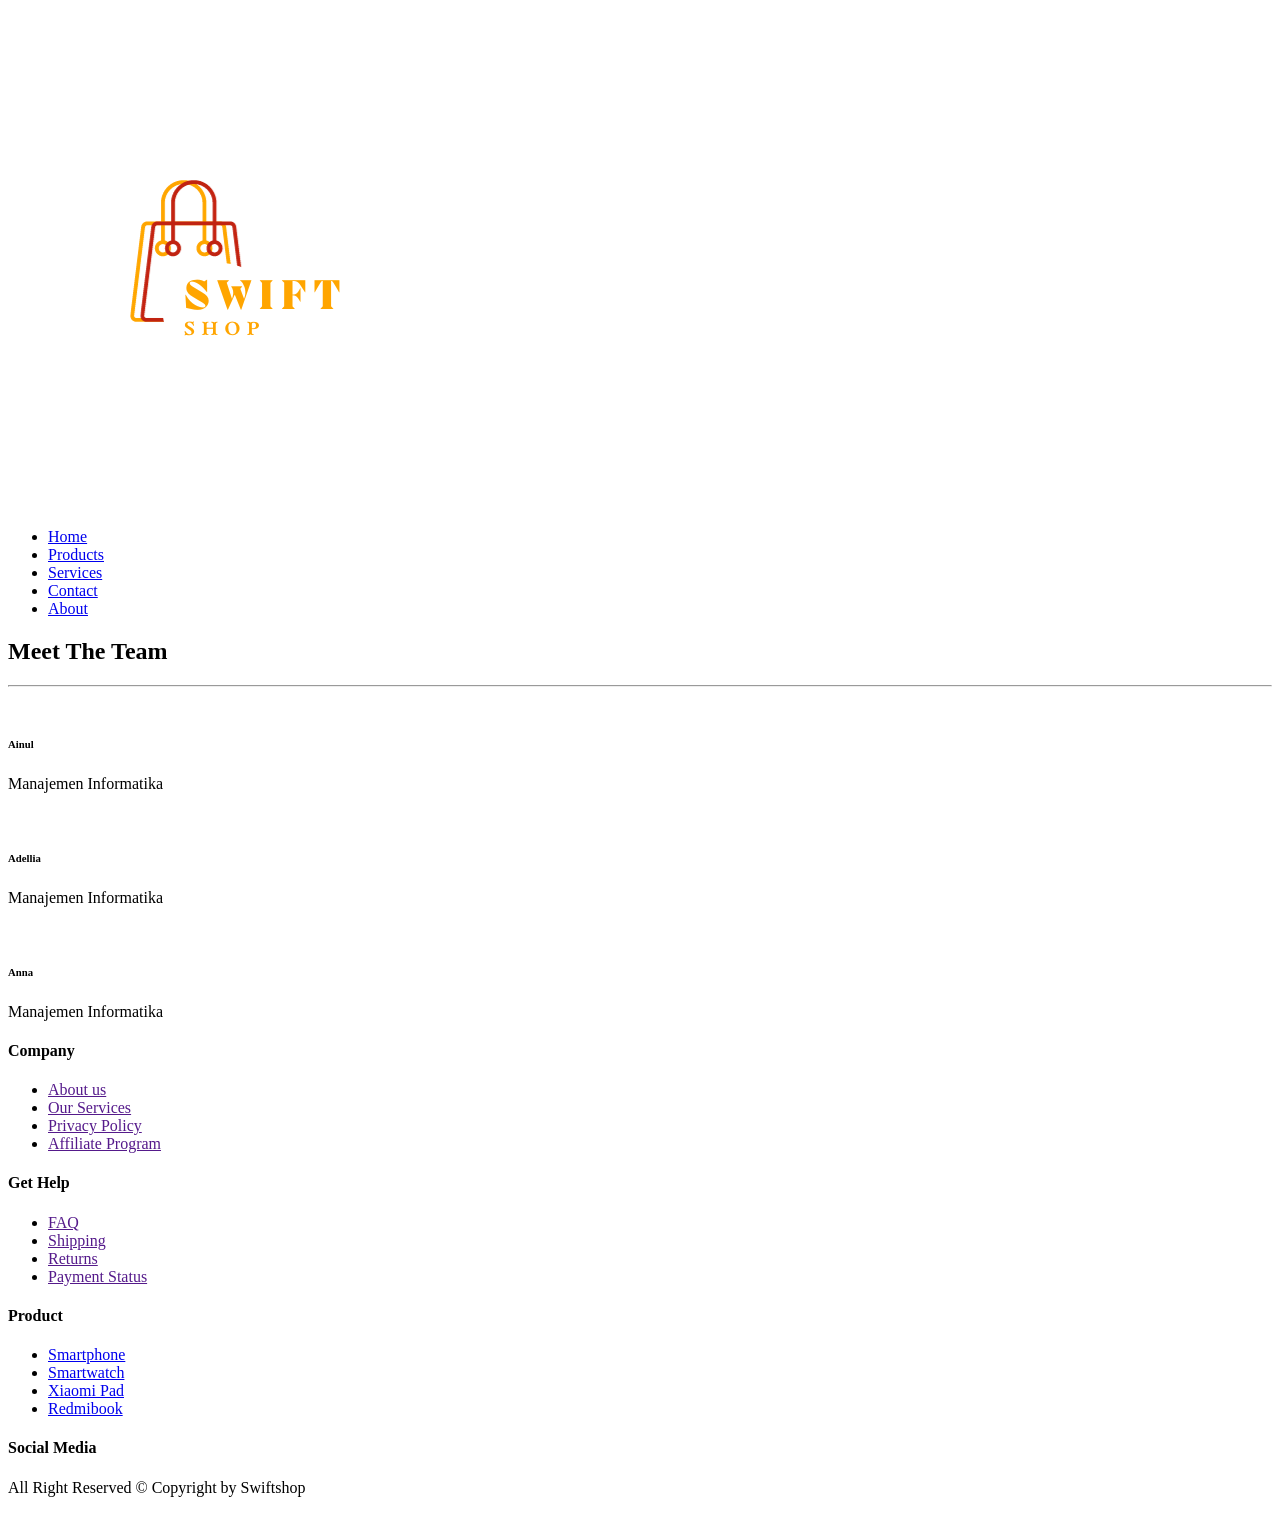
==== about.html @ 86b74527 "Add files via upload" ====
<!DOCTYPE html>
<html lang="en">

<head>
    <meta charset="UTF-8">
    <meta http-equiv="X-UA-Compatible" content="IE=edge">
    <meta name="viewport" content="width=device-width, initial-scale=1.0">
    <link rel="stylesheet" href="../proyek/style.css">
    <link rel="stylesheet" href="../proyek/cards.css">
    <link rel="stylesheet" href="../fontawesome-free-6.2.1-web/css/all.css">
    <link rel="stylesheet" href="../fontawesome-free-6.2.1-web/css/brands.css">
    <link rel="stylesheet" href="../SASS/main.scss">
    <link rel="stylesheet" href="../bootstrap-5.3.0-alpha1-dist/css/bootstrap.css">
    <link rel="stylesheet" href="../bootstrap-5.3.0-alpha1-dist/js/bootstrap.js">
    <link rel="stylesheet" href="../bootstrap-5.3.0-alpha1-dist/js/bootstrap.min.js">
    <link rel="stylesheet" href="../bootstrap-5.3.0-alpha1-dist/js/bootstrap.js.map">
    <link rel="preconnect" href="https://fonts.googleapis.com">
    <link rel="preconnect" href="https://fonts.gstatic.com" crossorigin>
    <link href="https://fonts.googleapis.com/css2?family=Montserrat&family=Poppins&display=swap" rel="stylesheet">
    <title>About us</title>
</head>
<!-- CTRL+SHIFT+L = GANTI ALL VARIABEL -->
<!-- Halaman Nama Kelompok -->

<body>
    <!-- header -->
    <div class="header spacesection">
        <div class="container">
            <div class="nav d-flex ai-center jc-spacebetween">
                <div class="nav-brand">
                    <img src="../assets/logo shop.png" alt="logo-brand" id="logo-brand">
                </div>
                <div class="nav-menu">
                    <ul class="list-menu">
                        <li><a href="../proyek/index.html">Home</a></li>
                        <li><a href="../proyek/index.html">Products</a></li>
                        <li><a href="../proyek/services.html">Services</a></li>
                        <li><a href="../proyek/contact.html">Contact</a></li>
                        <li><a href="../proyek/about.html">About</a></li>
                    </ul>
                </div>
            </div>
        </div>
    </div>
    <!-- end header -->
    <main>

        <div class="about-page">
            <h2>Meet The Team</h2>
            <hr>
        </div>
        <div class="card-row spacercontent">
            <div class="card-column">
                <div class="card">
                    <img src="../assets/Foto team/ainul.png" alt="" class="img-responsive">
                    <h6>Ainul</h6>
                    <p>Manajemen Informatika</p>
                </div>
            </div>
            <div class="card-column">
                <div class="card">
                    <img src="../assets/Foto team/adel.png" alt="" class="img-responsive">
                    <h6>Adellia</h6>
                    <p>Manajemen Informatika</p>
                </div>
            </div>
            <div class="card-column">
                <div class="card">
                    <img src="../assets/Foto team/anna.png" alt="" class="img-responsive">
                    <h6>Anna</h6>
                    <p>Manajemen Informatika</p>
                </div>
            </div>
        </div>
        </div>
    </main>
    <!-- end shopping -->
    <!-- Footer -->
    <div class="footer">
        <div class="container">
            <div class="row">
                <div class="footer-col company">
                    <h4>Company</h4>
                    <ul class="footer-ul">
                        <li><a href="">About us</a></li>
                        <li><a href="">Our Services</a></li>
                        <li><a href="">Privacy Policy</a></li>
                        <li><a href="">Affiliate Program</a></li>
                    </ul>
                </div>
                <div class="footer-col help">
                    <h4>Get Help</h4>
                    <ul class="footer-ul">
                        <li><a href="">FAQ</a></li>
                        <li><a href="">Shipping</a></li>
                        <li><a href="">Returns</a></li>
                        <li><a href="">Payment Status</a></li>
                    </ul>
                </div>
                <div class="footer-col">
                    <h4>Product</h4>
                    <ul class="footer-ul">
                        <li><a href="../proyek/index.html">Smartphone</a></li>
                        <li><a href="../proyek/smartwatch.html">Smartwatch</a></li>
                        <li><a href="../proyek/ipad.html">Xiaomi Pad</a></li>
                        <li><a href="../proyek/Redmibook.html">Redmibook</a></li>
                    </ul>
                </div>
                <div class="footer-col">
                    <h4>Social Media</h4>
                    <div class="social-links">
                        <ul>
                            <a href="https://www.instagram.com/" target="_blank"><i class="fa-brands fa-instagram fa-2x"></i></a>
                            <a href="https://web.facebook.com/" target="_blank"><i class="fa-brands fa-facebook fa-2x"></i></a>
                            <a href="https://web.whatsapp.com/" target="_blank"><i class="fa-brands fa-whatsapp fa-2x"></i></a>
                            <a href="https://twitter.com/" target="_blank"><i class="fa-brands fa-twitter fa-2x"></i></a>
                        </ul>
                    </div>
                </div>
            </div>
        </div>
        <div id="lisensi">
            <p>All Right Reserved &copy; Copyright by Swiftshop</p>
        </div>
    </div>
    <!-- end footer -->
</body>

</html>
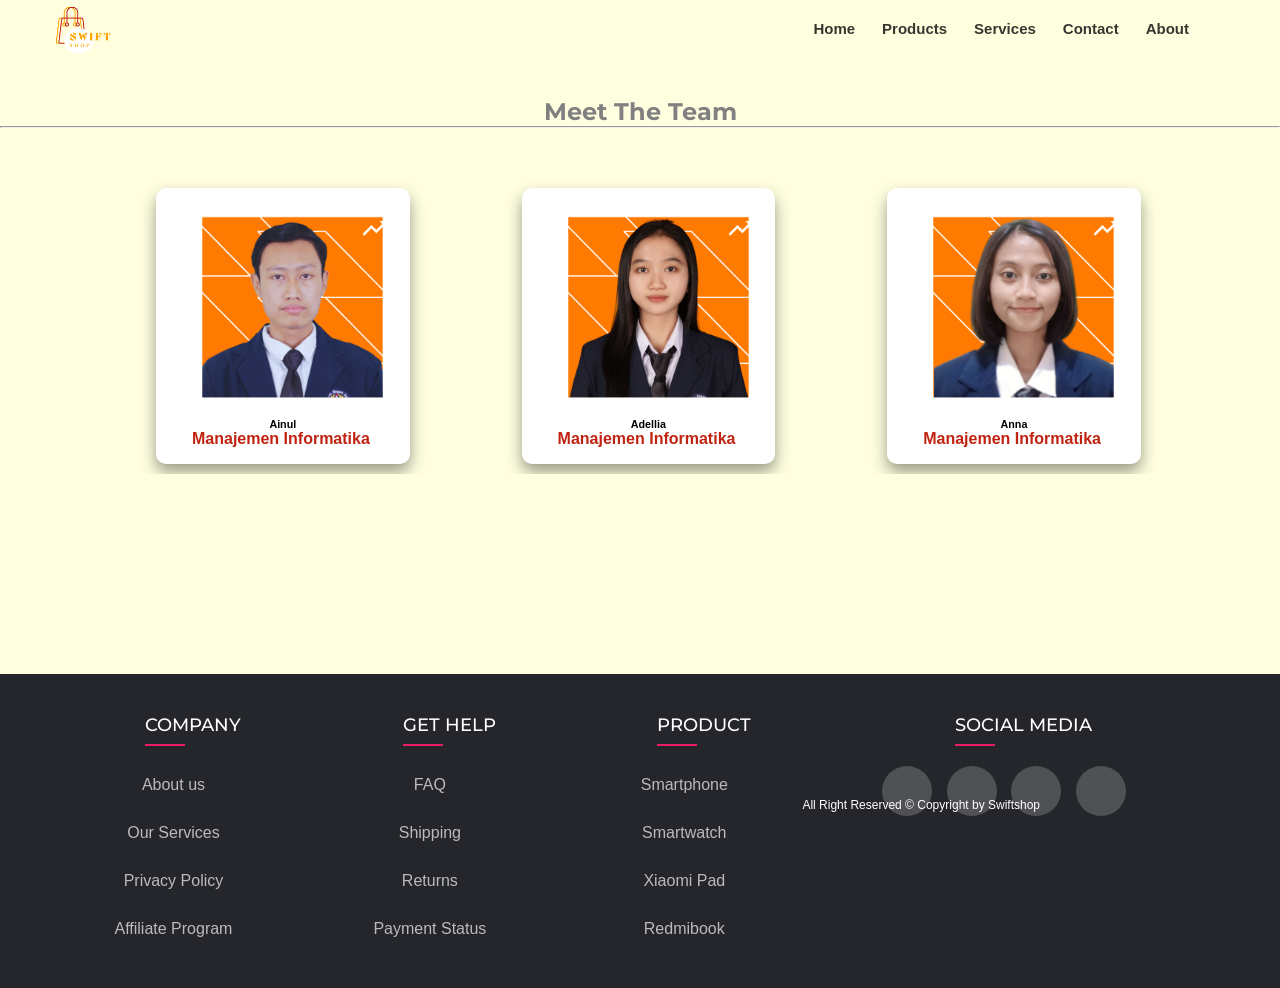
==== commit eb611109: "Add files via upload" ====
--- a/about.html
+++ b/about.html
@@ -5,15 +5,11 @@
     <meta charset="UTF-8">
     <meta http-equiv="X-UA-Compatible" content="IE=edge">
     <meta name="viewport" content="width=device-width, initial-scale=1.0">
-    <link rel="stylesheet" href="../proyek/style.css">
-    <link rel="stylesheet" href="../proyek/cards.css">
-    <link rel="stylesheet" href="../fontawesome-free-6.2.1-web/css/all.css">
-    <link rel="stylesheet" href="../fontawesome-free-6.2.1-web/css/brands.css">
-    <link rel="stylesheet" href="../SASS/main.scss">
-    <link rel="stylesheet" href="../bootstrap-5.3.0-alpha1-dist/css/bootstrap.css">
-    <link rel="stylesheet" href="../bootstrap-5.3.0-alpha1-dist/js/bootstrap.js">
-    <link rel="stylesheet" href="../bootstrap-5.3.0-alpha1-dist/js/bootstrap.min.js">
-    <link rel="stylesheet" href="../bootstrap-5.3.0-alpha1-dist/js/bootstrap.js.map">
+    <link rel="stylesheet" href="style.css">
+    <link rel="stylesheet" href="cards.css">
+    <link rel="stylesheet" href="all.css">
+    <link rel="stylesheet" href="./css/brands.css">
+    <link rel="stylesheet" href="bootstrap.css">
     <link rel="preconnect" href="https://fonts.googleapis.com">
     <link rel="preconnect" href="https://fonts.gstatic.com" crossorigin>
     <link href="https://fonts.googleapis.com/css2?family=Montserrat&family=Poppins&display=swap" rel="stylesheet">
@@ -28,15 +24,15 @@
         <div class="container">
             <div class="nav d-flex ai-center jc-spacebetween">
                 <div class="nav-brand">
-                    <img src="../assets/logo shop.png" alt="logo-brand" id="logo-brand">
+                    <img src="./assets/logo shop.png" alt="logo-brand" id="logo-brand">
                 </div>
                 <div class="nav-menu">
                     <ul class="list-menu">
-                        <li><a href="../proyek/index.html">Home</a></li>
-                        <li><a href="../proyek/index.html">Products</a></li>
-                        <li><a href="../proyek/services.html">Services</a></li>
-                        <li><a href="../proyek/contact.html">Contact</a></li>
-                        <li><a href="../proyek/about.html">About</a></li>
+                        <li><a href="index.html">Home</a></li>
+                        <li><a href="index.html">Products</a></li>
+                        <li><a href="services.html">Services</a></li>
+                        <li><a href="contact.html">Contact</a></li>
+                        <li><a href="about.html">About</a></li>
                     </ul>
                 </div>
             </div>
@@ -52,21 +48,21 @@
         <div class="card-row spacercontent">
             <div class="card-column">
                 <div class="card">
-                    <img src="../assets/Foto team/ainul.png" alt="" class="img-responsive">
+                    <img src="./assets/ainul.png" alt="" class="img-responsive">
                     <h6>Ainul</h6>
                     <p>Manajemen Informatika</p>
                 </div>
             </div>
             <div class="card-column">
                 <div class="card">
-                    <img src="../assets/Foto team/adel.png" alt="" class="img-responsive">
+                    <img src="./assets/adel.png" alt="" class="img-responsive">
                     <h6>Adellia</h6>
                     <p>Manajemen Informatika</p>
                 </div>
             </div>
             <div class="card-column">
                 <div class="card">
-                    <img src="../assets/Foto team/anna.png" alt="" class="img-responsive">
+                    <img src="./assets/anna.png" alt="" class="img-responsive">
                     <h6>Anna</h6>
                     <p>Manajemen Informatika</p>
                 </div>
@@ -100,10 +96,10 @@
                 <div class="footer-col">
                     <h4>Product</h4>
                     <ul class="footer-ul">
-                        <li><a href="../proyek/index.html">Smartphone</a></li>
-                        <li><a href="../proyek/smartwatch.html">Smartwatch</a></li>
-                        <li><a href="../proyek/ipad.html">Xiaomi Pad</a></li>
-                        <li><a href="../proyek/Redmibook.html">Redmibook</a></li>
+                        <li><a href="index.html">Smartphone</a></li>
+                        <li><a href="smartwatch.html">Smartwatch</a></li>
+                        <li><a href="ipad.html">Xiaomi Pad</a></li>
+                        <li><a href="Redmibook.html">Redmibook</a></li>
                     </ul>
                 </div>
                 <div class="footer-col">
--- a/style.css
+++ b/style.css
@@ -0,0 +1,756 @@
+body {
+    margin: 0;
+    padding: 0;
+    font-family: 'Poppins', sans-serif;
+}
+
+h1,
+h2,
+h3,
+h4,
+h5 {
+    margin: 0;
+    padding: 0;
+    font-family: 'Montserrat', sans-serif;
+}
+
+p {
+    margin: 0;
+    padding: 0;
+}
+
+.container {
+    max-width: 1000px;
+    width: 90%;
+    margin: 0 auto;
+}
+
+.d-flex {
+    display: flex;
+}
+
+.jc-spacebetween {
+    justify-content: space-between;
+}
+
+.ai-center {
+    align-items: center;
+}
+
+
+/* navbar menu */
+
+.list-menu {
+    list-style: none;
+    margin: 0;
+    margin-top: 10px;
+    padding: 0;
+    display: flex;
+    margin-bottom: 50px;
+    color: black;
+}
+
+list-menu li {
+    font-size: 15px;
+    margin-right: 19px;
+}
+
+.list-menu li a {
+    color: rgba(0, 0, 0, 0.788);
+    text-decoration: none;
+    font-weight: 600;
+    transition: color .1s;
+}
+
+.nav-menu a:hover {
+    font-weight: bold;
+    color: #ffa500;
+}
+
+
+/* end navbar menu  */
+
+.card {
+    justify-content: center;
+}
+
+/* Logo brand */
+.nav-brand {
+    margin-top: -40px;
+    margin-left: -40px;
+}
+.nav-brand img {
+    width: 130px;
+    height: 130px;
+}
+
+/* end brand */
+
+.big-title {
+    font-size: 2em;
+}
+
+.f-warp {
+    flex: wrap;
+}
+
+.img-responsive {
+    width: 100%;
+}
+
+a {
+    display: block;
+    padding: 10px;
+    text-decoration: none;
+    color: black;
+}
+
+.spacersection {
+    padding: 2% 0;
+}
+
+.spacercontent {
+    margin-bottom: 20px;
+    color: #c02311;
+    font-weight: bolder;
+}
+
+.hero-desc {
+    width: 40%;
+}
+
+.hero-image {
+    width: 55%;
+}
+
+.hero-desc>p {
+    font-size: 12px;
+    line-height: 180%;
+}
+
+
+/* card about page*/
+
+.card img {
+    width: 200px;
+    height: 200px;
+    justify-content: center;
+    margin-left: 17px;
+}
+
+.card-row {
+    width: 100%;
+    margin: 10px;
+    padding-left: 50px;
+    padding-right: 40px;
+    overflow: auto;
+}
+
+.card-column {
+    width: 24%;
+    float: left;
+    padding: 0 16px;
+}
+
+.card {
+    background-color: white;
+    padding: 16px;
+    box-shadow: 0 8px 16px 0 rgba(0, 0, 0, 0.4);
+    justify-content: center;
+    border-radius: 10px;
+    margin-top: 50px;
+    margin-bottom: 10px;
+    text-align: center;
+}
+
+.card:hover {
+    border: 4px solid #ffa200;
+    box-shadow: 0 8px 16px 0 rgba(189, 2, 2, 0.4);
+    animation: infinite;
+    transition: all 0.2s step-start;
+}
+
+.card h6 {
+    color: black;
+    margin-top: 10px;
+}
+
+.card p {
+    text-align: left;
+    margin-left: 20px;
+}
+
+.about-page h2 {
+    font-weight: bold;
+    color: grey;
+}
+
+.about {
+    margin-top: 100px;
+    justify-content: center;
+    text-align: justify;
+    align-content: flex-start;
+}
+
+li {
+    font-size: 12px;
+}
+
+/* end cards about page */
+
+/* button */
+
+.btn-light:hover {
+    font-weight: 600;
+    background: none !important;
+}
+
+.btn-dark:hover {
+    font-weight: 600;
+}
+
+.btn-dark {
+    padding: 7px 23px !important;
+    background: #ffa500 !important;
+    border: none !important;
+    margin-top: 30px !important;
+    letter-spacing: 1px !important;
+    margin-right: 15px !important;
+}
+
+.btn-light {
+    color: #ffa500 !important;
+    border: 2px solid #ffa500 !important;
+    border-color: #ffa500 !important;
+    margin-top: 30px !important;
+    letter-spacing: 1px !important;
+}
+
+.btn-outline {
+    padding: 5px;
+    background: none;
+    color: white;
+    display: inline-block;
+    border: 2px solid #fff;
+    text-decoration: none;
+}
+
+.btn-outline:hover {
+    color: #ffa600fa;
+}
+
+.hero {
+    margin-bottom: 60px;
+}
+
+/* end button Login */
+
+.img-product {
+    margin-top: 50px;
+    width: 80%;
+}
+
+.img-product>.hp {
+    margin-top: 70px;
+}
+
+
+/* category */
+
+.category-items {
+    height: 300px;
+    overflow: hidden;
+    position: relative;
+}
+
+.category-items>.overlay {
+    position: absolute;
+    height: 100%;
+    padding: 20px;
+    width: 95%;
+    /* background: #da3f945e; */
+    background: rgba(0, 0, 0, 0.377);
+    font-size: 12px;
+    color: white;
+    opacity: 0;
+    transition: cubic-bezier(0.075, 0.82, 0.165, 1) 2s;
+}
+
+.overlay:hover {
+    opacity: 1;
+}
+
+.overlay p {
+    text-align: justify;
+}
+
+
+/* product */
+
+.product {
+    margin-top: 40px;
+    width: 80%;
+}
+
+h6 {
+    color: rgb(228, 20, 20);
+}
+
+.btn-primary {
+    width: 70%;
+    border: none !important;
+    background: #ec3e2bfd !important;
+    margin-left: 40px !important;
+}
+
+.btn-primary:hover {
+    background: #faa200 !important;
+}
+
+.spacercart {
+    margin-top: 10px;
+    margin-bottom: 10px;
+}
+
+.cart {
+    width: 24px;
+    font-size: 15px;
+    margin-left: -25px;
+    margin-right: 10px;
+    position: relative;
+}
+/* end product */
+
+/* main content */
+body {
+    margin: 0;
+    padding: 0;
+    font-family: 'Poppins', sans-serif;
+}
+
+h1,
+h2,
+h3,
+h4,
+h5 {
+    margin: 0;
+    padding: 0;
+    font-family: 'Montserrat', sans-serif;
+}
+
+p {
+    margin: 0;
+    padding: 0;
+}
+
+.container {
+    max-width: 1000px;
+    width: 90%;
+    margin: 0 auto;
+}
+
+.d-flex {
+    display: flex;
+}
+
+.jc-spacebetween {
+    justify-content: space-between;
+}
+
+.ai-center {
+    align-items: center;
+}
+
+.list-menu {
+    list-style: none;
+    margin: 0;
+    margin-top: 10px;
+    padding: 0;
+    display: flex;
+    margin-bottom: 50px;
+    color: black;
+}
+
+.list-menu li {
+    font-size: 15px;
+    margin-right: 17px;
+}
+
+
+/* brand */
+
+#brand {
+    font-size: 30px;
+    margin: 0;
+    margin-top: -30px;
+    padding: 0;
+    color: #ffa500;
+    text-decoration: none;
+    font-weight: bold;
+    font-family: 'Montserrat', sans-serif;
+}
+
+#brand:hover {
+    font-weight: 400;
+}
+
+
+/* end brand */
+
+.big-title {
+    font-size: 2em;
+}
+
+.f-warp {
+    flex: wrap;
+}
+
+.img-responsive {
+    width: 100%;
+}
+
+a {
+    display: block;
+    padding: 10px;
+    text-decoration: none;
+    color: black;
+}
+
+.nav-menu {
+    color: black;
+}
+
+.nav-menu a:hover {
+    font-weight: bold;
+    color: #ffa500;
+}
+
+.spacersection {
+    padding: 2% 0;
+}
+
+.spacercontent {
+    margin-bottom: 20px;
+    color: #c02311;
+    /* color: #b22222; */
+    font-weight: bolder;
+}
+
+.hero-desc {
+    width: 40%;
+}
+
+.hero-image {
+    width: 55%;
+}
+
+.hero-desc>p {
+    font-size: 12px;
+    line-height: 180%;
+}
+
+
+/* button */
+
+.btn-light:hover {
+    font-weight: 600;
+    background: none !important;
+}
+
+.btn-dark:hover {
+    font-weight: 600;
+}
+
+.btn-dark {
+    padding: 7px 23px !important;
+    background: #ffa500 !important;
+    border: none !important;
+    margin-top: 30px !important;
+    letter-spacing: 1px !important;
+    margin-right: 15px !important;
+}
+
+.btn-light {
+    color: #ffa500 !important;
+    border: 2px solid #ffa500 !important;
+    border-color: #ffa500 !important;
+    margin-top: 30px !important;
+    letter-spacing: 1px !important;
+}
+
+.btn-outline {
+    padding: 5px;
+    background: none;
+    color: white;
+    display: inline-block;
+    border: 2px solid #fff;
+}
+
+.btn-outline:hover {
+    font-weight: bold;
+    color: #ffa600fa;
+}
+
+.hero {
+    margin-bottom: 60px;
+}
+
+
+/* end button Login */
+
+.img-product {
+    margin-top: 50px;
+    width: 80%;
+}
+
+.img-product>.hp {
+    margin-top: 70px;
+}
+
+
+/* category */
+
+.category-items {
+    height: 300px;
+    overflow: hidden;
+    position: relative;
+}
+
+.category-items>.overlay {
+    position: absolute;
+    height: 100%;
+    padding: 20px;
+    width: 95%;
+    /* background: #da3f945e; */
+    background: rgba(0, 0, 0, 0.377);
+    font-size: 12px;
+    color: white;
+    opacity: 0;
+    transition: cubic-bezier(0.075, 0.82, 0.165, 1) 2s;
+}
+
+.overlay:hover {
+    opacity: 1;
+}
+
+.overlay p {
+    text-align: justify;
+}
+
+
+/* product */
+
+.product {
+    margin-top: 40px;
+    width: 80%;
+}
+
+h6 {
+    color: rgb(228, 20, 20);
+}
+
+.shopping-items .h6 {
+    color: #c02311;
+    justify-content: center;
+    margin-top: -100px;
+}
+
+.btn-primary {
+    width: 70%;
+    border: none !important;
+    background: #ec3e2bfd !important;
+}
+
+.btn-primary:hover {
+    background: #faa200 !important;
+}
+
+.spacercart {
+    margin-top: 10px;
+    margin-bottom: 10px;
+}
+
+.cart {
+    width: 24px;
+    font-size: 15px;
+    margin-left: -25px;
+    margin-right: 10px;
+    position: relative;
+}
+
+
+/* end product */
+
+
+/* footer */
+
+* {
+    margin: 0;
+    padding: 0;
+    box-sizing: border-box;
+    font-family: sans-serif;
+}
+
+body {
+    height: 100vh;
+    background: #000;
+}
+
+.container {
+    max-width: 1170px;
+    margin: auto;
+}
+
+.row {
+    display: flex;
+    flex-wrap: wrap;
+}
+
+
+ul {
+    list-style: none;
+}
+
+.footer-ul {
+    list-style: none;
+    list-style-type: none;
+}
+
+.footer-product {
+    display: inline-block;
+    font-size: 12px;
+}
+
+.footer {
+    margin-top: 200px;
+    background: #24262b;
+    padding: 40px 0;
+}
+
+.footer-col {
+    width: 30%;
+    padding: 0 20px;
+    flex: content;
+}
+
+.footer-col h4 {
+    font-size: 18px;
+    color: #fff;
+    text-transform: uppercase;
+    margin-bottom: 30px;
+    font-weight: 500;
+    position: relative;
+    text-decoration: none;
+    text-align: justify;
+    display: inline-block;
+}
+
+.footer-col .ul {
+    list-style: none;
+    margin-left: -40px;
+}
+
+.footer-col h4::before {
+    content: '';
+    position: absolute;
+    left: 0;
+    bottom: -10px;
+    background: #e91e63;
+    height: 2px;
+    box-sizing: border-box;
+    width: 40px;
+}
+
+.footer-col ul li:not(:last-child) {
+    margin-bottom: 10px;
+}
+
+.footer-col ul li a {
+    font-size: 16px;
+    color: #bbb;
+    text-decoration: none;
+    font-weight: 300;
+    display: block;
+    transition: all 0.3s ease;
+    margin-left: -30px;
+}
+
+.footer ul li a:hover {
+    color: #fff;
+    padding-left: 8px;
+}
+
+.footer .social-links a {
+    display: inline-block;
+    height: 50px;
+    width: 50px;
+    background: rgba(255, 255, 255, 0.2);
+    margin: 0 10px 10px 0;
+    text-align: center;
+    line-height: 40px;
+    border-radius: 50px;
+    color: #fff;
+    transition: all 0.3s ease;
+    flex: content;
+}
+
+/* end content footer */
+
+/* Social media */
+.social-links ul a {
+    width: 15px;
+    justify-content: center;
+    margin-top: -20px;
+}
+
+.social-links {
+    margin-left: -30px;
+}
+
+.footer-col .social-links a:hover {
+    color: #24262b;
+    background: #fff;
+}
+/* end social media */
+
+@media(max-width: 767px) {
+    .footer-col {
+        width: 50%;
+        margin-bottom: 30px;
+    }
+}
+
+@media(max-width: 564px) {
+    .footer-col {
+        width: 100%;
+        margin-bottom: 30px;
+    }
+}
+
+/* lisensi website */
+#lisensi {
+    font-size: 12px;
+    margin-top: -150px;
+    margin-right: 240px;
+    text-decoration: none;
+    float: right;
+    color: white;
+}
+
+/* the team */
+.team p {
+    font-size: 12px;
+}
+
+li {
+    font-size: 10px;
+    justify-content: flex-start;
+    margin-left: -10px;
+}
+
+/* about page */
+.about-page {
+    text-align: center;
+    font-family: poppins;
+    font-weight: 500;
+}
--- a/cards.css
+++ b/cards.css
@@ -0,0 +1,70 @@
+* {
+    box-sizing: border-box;
+}
+
+body {
+    background-color: lightyellow;
+    text-align: center;
+}
+
+
+/* card about page*/
+/* ukuran gambar */
+.card img {
+    width: 200px;
+    height: 200px;
+    justify-content: center;
+    margin-left: 17px;
+}
+
+.card-row {
+    width: 100%;
+    margin: 10px;
+    padding-left: 50px;
+    padding-right: 40px;
+    overflow: auto;
+}
+
+.card-column {
+    width: 24%;
+    float: left;
+    padding: 0 16px;
+    margin-left: 80px;
+}
+
+/* cards layout */
+.card {
+    background-color: white;
+    padding: 16px;
+    box-shadow: 0 8px 16px 0 rgba(0, 0, 0, 0.4);
+    justify-content: center;
+    border-radius: 10px;
+    margin-top: 50px;
+    margin-bottom: 10px;
+    text-align: center;
+}
+
+.card:hover {
+    border: 4px solid #ffa200;
+    box-shadow: 0 8px 16px 0 rgba(189, 2, 2, 0.4);
+    animation: infinite;
+    transition: all 0.2s step-start;
+}
+
+.card h6 {
+    color: black;
+    margin-top: 10px;
+}
+
+.card p {
+    /* text-align: left; */
+    margin-left: 20px;
+}
+
+
+/* end cards about page */
+
+.about-page h2 {
+    font-weight: bold;
+    color: grey;
+}
--- a/css/brands.css
+++ b/css/brands.css
@@ -0,0 +1,1516 @@
+/*!
+ * Font Awesome Free 6.2.1 by @fontawesome - https://fontawesome.com
+ * License - https://fontawesome.com/license/free (Icons: CC BY 4.0, Fonts: SIL OFL 1.1, Code: MIT License)
+ * Copyright 2022 Fonticons, Inc.
+ */
+:root, :host {
+  --fa-style-family-brands: 'Font Awesome 6 Brands';
+  --fa-font-brands: normal 400 1em/1 'Font Awesome 6 Brands'; }
+
+@font-face {
+  font-family: 'Font Awesome 6 Brands';
+  font-style: normal;
+  font-weight: 400;
+  font-display: block;
+  src: url("../webfonts/fa-brands-400.woff2") format("woff2"), url("../webfonts/fa-brands-400.ttf") format("truetype"); }
+
+.fab,
+.fa-brands {
+  font-weight: 400; }
+
+.fa-monero:before {
+  content: "\f3d0"; }
+
+.fa-hooli:before {
+  content: "\f427"; }
+
+.fa-yelp:before {
+  content: "\f1e9"; }
+
+.fa-cc-visa:before {
+  content: "\f1f0"; }
+
+.fa-lastfm:before {
+  content: "\f202"; }
+
+.fa-shopware:before {
+  content: "\f5b5"; }
+
+.fa-creative-commons-nc:before {
+  content: "\f4e8"; }
+
+.fa-aws:before {
+  content: "\f375"; }
+
+.fa-redhat:before {
+  content: "\f7bc"; }
+
+.fa-yoast:before {
+  content: "\f2b1"; }
+
+.fa-cloudflare:before {
+  content: "\e07d"; }
+
+.fa-ups:before {
+  content: "\f7e0"; }
+
+.fa-wpexplorer:before {
+  content: "\f2de"; }
+
+.fa-dyalog:before {
+  content: "\f399"; }
+
+.fa-bity:before {
+  content: "\f37a"; }
+
+.fa-stackpath:before {
+  content: "\f842"; }
+
+.fa-buysellads:before {
+  content: "\f20d"; }
+
+.fa-first-order:before {
+  content: "\f2b0"; }
+
+.fa-modx:before {
+  content: "\f285"; }
+
+.fa-guilded:before {
+  content: "\e07e"; }
+
+.fa-vnv:before {
+  content: "\f40b"; }
+
+.fa-square-js:before {
+  content: "\f3b9"; }
+
+.fa-js-square:before {
+  content: "\f3b9"; }
+
+.fa-microsoft:before {
+  content: "\f3ca"; }
+
+.fa-qq:before {
+  content: "\f1d6"; }
+
+.fa-orcid:before {
+  content: "\f8d2"; }
+
+.fa-java:before {
+  content: "\f4e4"; }
+
+.fa-invision:before {
+  content: "\f7b0"; }
+
+.fa-creative-commons-pd-alt:before {
+  content: "\f4ed"; }
+
+.fa-centercode:before {
+  content: "\f380"; }
+
+.fa-glide-g:before {
+  content: "\f2a6"; }
+
+.fa-drupal:before {
+  content: "\f1a9"; }
+
+.fa-hire-a-helper:before {
+  content: "\f3b0"; }
+
+.fa-creative-commons-by:before {
+  content: "\f4e7"; }
+
+.fa-unity:before {
+  content: "\e049"; }
+
+.fa-whmcs:before {
+  content: "\f40d"; }
+
+.fa-rocketchat:before {
+  content: "\f3e8"; }
+
+.fa-vk:before {
+  content: "\f189"; }
+
+.fa-untappd:before {
+  content: "\f405"; }
+
+.fa-mailchimp:before {
+  content: "\f59e"; }
+
+.fa-css3-alt:before {
+  content: "\f38b"; }
+
+.fa-square-reddit:before {
+  content: "\f1a2"; }
+
+.fa-reddit-square:before {
+  content: "\f1a2"; }
+
+.fa-vimeo-v:before {
+  content: "\f27d"; }
+
+.fa-contao:before {
+  content: "\f26d"; }
+
+.fa-square-font-awesome:before {
+  content: "\e5ad"; }
+
+.fa-deskpro:before {
+  content: "\f38f"; }
+
+.fa-sistrix:before {
+  content: "\f3ee"; }
+
+.fa-square-instagram:before {
+  content: "\e055"; }
+
+.fa-instagram-square:before {
+  content: "\e055"; }
+
+.fa-battle-net:before {
+  content: "\f835"; }
+
+.fa-the-red-yeti:before {
+  content: "\f69d"; }
+
+.fa-square-hacker-news:before {
+  content: "\f3af"; }
+
+.fa-hacker-news-square:before {
+  content: "\f3af"; }
+
+.fa-edge:before {
+  content: "\f282"; }
+
+.fa-napster:before {
+  content: "\f3d2"; }
+
+.fa-square-snapchat:before {
+  content: "\f2ad"; }
+
+.fa-snapchat-square:before {
+  content: "\f2ad"; }
+
+.fa-google-plus-g:before {
+  content: "\f0d5"; }
+
+.fa-artstation:before {
+  content: "\f77a"; }
+
+.fa-markdown:before {
+  content: "\f60f"; }
+
+.fa-sourcetree:before {
+  content: "\f7d3"; }
+
+.fa-google-plus:before {
+  content: "\f2b3"; }
+
+.fa-diaspora:before {
+  content: "\f791"; }
+
+.fa-foursquare:before {
+  content: "\f180"; }
+
+.fa-stack-overflow:before {
+  content: "\f16c"; }
+
+.fa-github-alt:before {
+  content: "\f113"; }
+
+.fa-phoenix-squadron:before {
+  content: "\f511"; }
+
+.fa-pagelines:before {
+  content: "\f18c"; }
+
+.fa-algolia:before {
+  content: "\f36c"; }
+
+.fa-red-river:before {
+  content: "\f3e3"; }
+
+.fa-creative-commons-sa:before {
+  content: "\f4ef"; }
+
+.fa-safari:before {
+  content: "\f267"; }
+
+.fa-google:before {
+  content: "\f1a0"; }
+
+.fa-square-font-awesome-stroke:before {
+  content: "\f35c"; }
+
+.fa-font-awesome-alt:before {
+  content: "\f35c"; }
+
+.fa-atlassian:before {
+  content: "\f77b"; }
+
+.fa-linkedin-in:before {
+  content: "\f0e1"; }
+
+.fa-digital-ocean:before {
+  content: "\f391"; }
+
+.fa-nimblr:before {
+  content: "\f5a8"; }
+
+.fa-chromecast:before {
+  content: "\f838"; }
+
+.fa-evernote:before {
+  content: "\f839"; }
+
+.fa-hacker-news:before {
+  content: "\f1d4"; }
+
+.fa-creative-commons-sampling:before {
+  content: "\f4f0"; }
+
+.fa-adversal:before {
+  content: "\f36a"; }
+
+.fa-creative-commons:before {
+  content: "\f25e"; }
+
+.fa-watchman-monitoring:before {
+  content: "\e087"; }
+
+.fa-fonticons:before {
+  content: "\f280"; }
+
+.fa-weixin:before {
+  content: "\f1d7"; }
+
+.fa-shirtsinbulk:before {
+  content: "\f214"; }
+
+.fa-codepen:before {
+  content: "\f1cb"; }
+
+.fa-git-alt:before {
+  content: "\f841"; }
+
+.fa-lyft:before {
+  content: "\f3c3"; }
+
+.fa-rev:before {
+  content: "\f5b2"; }
+
+.fa-windows:before {
+  content: "\f17a"; }
+
+.fa-wizards-of-the-coast:before {
+  content: "\f730"; }
+
+.fa-square-viadeo:before {
+  content: "\f2aa"; }
+
+.fa-viadeo-square:before {
+  content: "\f2aa"; }
+
+.fa-meetup:before {
+  content: "\f2e0"; }
+
+.fa-centos:before {
+  content: "\f789"; }
+
+.fa-adn:before {
+  content: "\f170"; }
+
+.fa-cloudsmith:before {
+  content: "\f384"; }
+
+.fa-pied-piper-alt:before {
+  content: "\f1a8"; }
+
+.fa-square-dribbble:before {
+  content: "\f397"; }
+
+.fa-dribbble-square:before {
+  content: "\f397"; }
+
+.fa-codiepie:before {
+  content: "\f284"; }
+
+.fa-node:before {
+  content: "\f419"; }
+
+.fa-mix:before {
+  content: "\f3cb"; }
+
+.fa-steam:before {
+  content: "\f1b6"; }
+
+.fa-cc-apple-pay:before {
+  content: "\f416"; }
+
+.fa-scribd:before {
+  content: "\f28a"; }
+
+.fa-openid:before {
+  content: "\f19b"; }
+
+.fa-instalod:before {
+  content: "\e081"; }
+
+.fa-expeditedssl:before {
+  content: "\f23e"; }
+
+.fa-sellcast:before {
+  content: "\f2da"; }
+
+.fa-square-twitter:before {
+  content: "\f081"; }
+
+.fa-twitter-square:before {
+  content: "\f081"; }
+
+.fa-r-project:before {
+  content: "\f4f7"; }
+
+.fa-delicious:before {
+  content: "\f1a5"; }
+
+.fa-freebsd:before {
+  content: "\f3a4"; }
+
+.fa-vuejs:before {
+  content: "\f41f"; }
+
+.fa-accusoft:before {
+  content: "\f369"; }
+
+.fa-ioxhost:before {
+  content: "\f208"; }
+
+.fa-fonticons-fi:before {
+  content: "\f3a2"; }
+
+.fa-app-store:before {
+  content: "\f36f"; }
+
+.fa-cc-mastercard:before {
+  content: "\f1f1"; }
+
+.fa-itunes-note:before {
+  content: "\f3b5"; }
+
+.fa-golang:before {
+  content: "\e40f"; }
+
+.fa-kickstarter:before {
+  content: "\f3bb"; }
+
+.fa-grav:before {
+  content: "\f2d6"; }
+
+.fa-weibo:before {
+  content: "\f18a"; }
+
+.fa-uncharted:before {
+  content: "\e084"; }
+
+.fa-firstdraft:before {
+  content: "\f3a1"; }
+
+.fa-square-youtube:before {
+  content: "\f431"; }
+
+.fa-youtube-square:before {
+  content: "\f431"; }
+
+.fa-wikipedia-w:before {
+  content: "\f266"; }
+
+.fa-wpressr:before {
+  content: "\f3e4"; }
+
+.fa-rendact:before {
+  content: "\f3e4"; }
+
+.fa-angellist:before {
+  content: "\f209"; }
+
+.fa-galactic-republic:before {
+  content: "\f50c"; }
+
+.fa-nfc-directional:before {
+  content: "\e530"; }
+
+.fa-skype:before {
+  content: "\f17e"; }
+
+.fa-joget:before {
+  content: "\f3b7"; }
+
+.fa-fedora:before {
+  content: "\f798"; }
+
+.fa-stripe-s:before {
+  content: "\f42a"; }
+
+.fa-meta:before {
+  content: "\e49b"; }
+
+.fa-laravel:before {
+  content: "\f3bd"; }
+
+.fa-hotjar:before {
+  content: "\f3b1"; }
+
+.fa-bluetooth-b:before {
+  content: "\f294"; }
+
+.fa-sticker-mule:before {
+  content: "\f3f7"; }
+
+.fa-creative-commons-zero:before {
+  content: "\f4f3"; }
+
+.fa-hips:before {
+  content: "\f452"; }
+
+.fa-behance:before {
+  content: "\f1b4"; }
+
+.fa-reddit:before {
+  content: "\f1a1"; }
+
+.fa-discord:before {
+  content: "\f392"; }
+
+.fa-chrome:before {
+  content: "\f268"; }
+
+.fa-app-store-ios:before {
+  content: "\f370"; }
+
+.fa-cc-discover:before {
+  content: "\f1f2"; }
+
+.fa-wpbeginner:before {
+  content: "\f297"; }
+
+.fa-confluence:before {
+  content: "\f78d"; }
+
+.fa-mdb:before {
+  content: "\f8ca"; }
+
+.fa-dochub:before {
+  content: "\f394"; }
+
+.fa-accessible-icon:before {
+  content: "\f368"; }
+
+.fa-ebay:before {
+  content: "\f4f4"; }
+
+.fa-amazon:before {
+  content: "\f270"; }
+
+.fa-unsplash:before {
+  content: "\e07c"; }
+
+.fa-yarn:before {
+  content: "\f7e3"; }
+
+.fa-square-steam:before {
+  content: "\f1b7"; }
+
+.fa-steam-square:before {
+  content: "\f1b7"; }
+
+.fa-500px:before {
+  content: "\f26e"; }
+
+.fa-square-vimeo:before {
+  content: "\f194"; }
+
+.fa-vimeo-square:before {
+  content: "\f194"; }
+
+.fa-asymmetrik:before {
+  content: "\f372"; }
+
+.fa-font-awesome:before {
+  content: "\f2b4"; }
+
+.fa-font-awesome-flag:before {
+  content: "\f2b4"; }
+
+.fa-font-awesome-logo-full:before {
+  content: "\f2b4"; }
+
+.fa-gratipay:before {
+  content: "\f184"; }
+
+.fa-apple:before {
+  content: "\f179"; }
+
+.fa-hive:before {
+  content: "\e07f"; }
+
+.fa-gitkraken:before {
+  content: "\f3a6"; }
+
+.fa-keybase:before {
+  content: "\f4f5"; }
+
+.fa-apple-pay:before {
+  content: "\f415"; }
+
+.fa-padlet:before {
+  content: "\e4a0"; }
+
+.fa-amazon-pay:before {
+  content: "\f42c"; }
+
+.fa-square-github:before {
+  content: "\f092"; }
+
+.fa-github-square:before {
+  content: "\f092"; }
+
+.fa-stumbleupon:before {
+  content: "\f1a4"; }
+
+.fa-fedex:before {
+  content: "\f797"; }
+
+.fa-phoenix-framework:before {
+  content: "\f3dc"; }
+
+.fa-shopify:before {
+  content: "\e057"; }
+
+.fa-neos:before {
+  content: "\f612"; }
+
+.fa-hackerrank:before {
+  content: "\f5f7"; }
+
+.fa-researchgate:before {
+  content: "\f4f8"; }
+
+.fa-swift:before {
+  content: "\f8e1"; }
+
+.fa-angular:before {
+  content: "\f420"; }
+
+.fa-speakap:before {
+  content: "\f3f3"; }
+
+.fa-angrycreative:before {
+  content: "\f36e"; }
+
+.fa-y-combinator:before {
+  content: "\f23b"; }
+
+.fa-empire:before {
+  content: "\f1d1"; }
+
+.fa-envira:before {
+  content: "\f299"; }
+
+.fa-square-gitlab:before {
+  content: "\e5ae"; }
+
+.fa-gitlab-square:before {
+  content: "\e5ae"; }
+
+.fa-studiovinari:before {
+  content: "\f3f8"; }
+
+.fa-pied-piper:before {
+  content: "\f2ae"; }
+
+.fa-wordpress:before {
+  content: "\f19a"; }
+
+.fa-product-hunt:before {
+  content: "\f288"; }
+
+.fa-firefox:before {
+  content: "\f269"; }
+
+.fa-linode:before {
+  content: "\f2b8"; }
+
+.fa-goodreads:before {
+  content: "\f3a8"; }
+
+.fa-square-odnoklassniki:before {
+  content: "\f264"; }
+
+.fa-odnoklassniki-square:before {
+  content: "\f264"; }
+
+.fa-jsfiddle:before {
+  content: "\f1cc"; }
+
+.fa-sith:before {
+  content: "\f512"; }
+
+.fa-themeisle:before {
+  content: "\f2b2"; }
+
+.fa-page4:before {
+  content: "\f3d7"; }
+
+.fa-hashnode:before {
+  content: "\e499"; }
+
+.fa-react:before {
+  content: "\f41b"; }
+
+.fa-cc-paypal:before {
+  content: "\f1f4"; }
+
+.fa-squarespace:before {
+  content: "\f5be"; }
+
+.fa-cc-stripe:before {
+  content: "\f1f5"; }
+
+.fa-creative-commons-share:before {
+  content: "\f4f2"; }
+
+.fa-bitcoin:before {
+  content: "\f379"; }
+
+.fa-keycdn:before {
+  content: "\f3ba"; }
+
+.fa-opera:before {
+  content: "\f26a"; }
+
+.fa-itch-io:before {
+  content: "\f83a"; }
+
+.fa-umbraco:before {
+  content: "\f8e8"; }
+
+.fa-galactic-senate:before {
+  content: "\f50d"; }
+
+.fa-ubuntu:before {
+  content: "\f7df"; }
+
+.fa-draft2digital:before {
+  content: "\f396"; }
+
+.fa-stripe:before {
+  content: "\f429"; }
+
+.fa-houzz:before {
+  content: "\f27c"; }
+
+.fa-gg:before {
+  content: "\f260"; }
+
+.fa-dhl:before {
+  content: "\f790"; }
+
+.fa-square-pinterest:before {
+  content: "\f0d3"; }
+
+.fa-pinterest-square:before {
+  content: "\f0d3"; }
+
+.fa-xing:before {
+  content: "\f168"; }
+
+.fa-blackberry:before {
+  content: "\f37b"; }
+
+.fa-creative-commons-pd:before {
+  content: "\f4ec"; }
+
+.fa-playstation:before {
+  content: "\f3df"; }
+
+.fa-quinscape:before {
+  content: "\f459"; }
+
+.fa-less:before {
+  content: "\f41d"; }
+
+.fa-blogger-b:before {
+  content: "\f37d"; }
+
+.fa-opencart:before {
+  content: "\f23d"; }
+
+.fa-vine:before {
+  content: "\f1ca"; }
+
+.fa-paypal:before {
+  content: "\f1ed"; }
+
+.fa-gitlab:before {
+  content: "\f296"; }
+
+.fa-typo3:before {
+  content: "\f42b"; }
+
+.fa-reddit-alien:before {
+  content: "\f281"; }
+
+.fa-yahoo:before {
+  content: "\f19e"; }
+
+.fa-dailymotion:before {
+  content: "\e052"; }
+
+.fa-affiliatetheme:before {
+  content: "\f36b"; }
+
+.fa-pied-piper-pp:before {
+  content: "\f1a7"; }
+
+.fa-bootstrap:before {
+  content: "\f836"; }
+
+.fa-odnoklassniki:before {
+  content: "\f263"; }
+
+.fa-nfc-symbol:before {
+  content: "\e531"; }
+
+.fa-ethereum:before {
+  content: "\f42e"; }
+
+.fa-speaker-deck:before {
+  content: "\f83c"; }
+
+.fa-creative-commons-nc-eu:before {
+  content: "\f4e9"; }
+
+.fa-patreon:before {
+  content: "\f3d9"; }
+
+.fa-avianex:before {
+  content: "\f374"; }
+
+.fa-ello:before {
+  content: "\f5f1"; }
+
+.fa-gofore:before {
+  content: "\f3a7"; }
+
+.fa-bimobject:before {
+  content: "\f378"; }
+
+.fa-facebook-f:before {
+  content: "\f39e"; }
+
+.fa-square-google-plus:before {
+  content: "\f0d4"; }
+
+.fa-google-plus-square:before {
+  content: "\f0d4"; }
+
+.fa-mandalorian:before {
+  content: "\f50f"; }
+
+.fa-first-order-alt:before {
+  content: "\f50a"; }
+
+.fa-osi:before {
+  content: "\f41a"; }
+
+.fa-google-wallet:before {
+  content: "\f1ee"; }
+
+.fa-d-and-d-beyond:before {
+  content: "\f6ca"; }
+
+.fa-periscope:before {
+  content: "\f3da"; }
+
+.fa-fulcrum:before {
+  content: "\f50b"; }
+
+.fa-cloudscale:before {
+  content: "\f383"; }
+
+.fa-forumbee:before {
+  content: "\f211"; }
+
+.fa-mizuni:before {
+  content: "\f3cc"; }
+
+.fa-schlix:before {
+  content: "\f3ea"; }
+
+.fa-square-xing:before {
+  content: "\f169"; }
+
+.fa-xing-square:before {
+  content: "\f169"; }
+
+.fa-bandcamp:before {
+  content: "\f2d5"; }
+
+.fa-wpforms:before {
+  content: "\f298"; }
+
+.fa-cloudversify:before {
+  content: "\f385"; }
+
+.fa-usps:before {
+  content: "\f7e1"; }
+
+.fa-megaport:before {
+  content: "\f5a3"; }
+
+.fa-magento:before {
+  content: "\f3c4"; }
+
+.fa-spotify:before {
+  content: "\f1bc"; }
+
+.fa-optin-monster:before {
+  content: "\f23c"; }
+
+.fa-fly:before {
+  content: "\f417"; }
+
+.fa-aviato:before {
+  content: "\f421"; }
+
+.fa-itunes:before {
+  content: "\f3b4"; }
+
+.fa-cuttlefish:before {
+  content: "\f38c"; }
+
+.fa-blogger:before {
+  content: "\f37c"; }
+
+.fa-flickr:before {
+  content: "\f16e"; }
+
+.fa-viber:before {
+  content: "\f409"; }
+
+.fa-soundcloud:before {
+  content: "\f1be"; }
+
+.fa-digg:before {
+  content: "\f1a6"; }
+
+.fa-tencent-weibo:before {
+  content: "\f1d5"; }
+
+.fa-symfony:before {
+  content: "\f83d"; }
+
+.fa-maxcdn:before {
+  content: "\f136"; }
+
+.fa-etsy:before {
+  content: "\f2d7"; }
+
+.fa-facebook-messenger:before {
+  content: "\f39f"; }
+
+.fa-audible:before {
+  content: "\f373"; }
+
+.fa-think-peaks:before {
+  content: "\f731"; }
+
+.fa-bilibili:before {
+  content: "\e3d9"; }
+
+.fa-erlang:before {
+  content: "\f39d"; }
+
+.fa-cotton-bureau:before {
+  content: "\f89e"; }
+
+.fa-dashcube:before {
+  content: "\f210"; }
+
+.fa-42-group:before {
+  content: "\e080"; }
+
+.fa-innosoft:before {
+  content: "\e080"; }
+
+.fa-stack-exchange:before {
+  content: "\f18d"; }
+
+.fa-elementor:before {
+  content: "\f430"; }
+
+.fa-square-pied-piper:before {
+  content: "\e01e"; }
+
+.fa-pied-piper-square:before {
+  content: "\e01e"; }
+
+.fa-creative-commons-nd:before {
+  content: "\f4eb"; }
+
+.fa-palfed:before {
+  content: "\f3d8"; }
+
+.fa-superpowers:before {
+  content: "\f2dd"; }
+
+.fa-resolving:before {
+  content: "\f3e7"; }
+
+.fa-xbox:before {
+  content: "\f412"; }
+
+.fa-searchengin:before {
+  content: "\f3eb"; }
+
+.fa-tiktok:before {
+  content: "\e07b"; }
+
+.fa-square-facebook:before {
+  content: "\f082"; }
+
+.fa-facebook-square:before {
+  content: "\f082"; }
+
+.fa-renren:before {
+  content: "\f18b"; }
+
+.fa-linux:before {
+  content: "\f17c"; }
+
+.fa-glide:before {
+  content: "\f2a5"; }
+
+.fa-linkedin:before {
+  content: "\f08c"; }
+
+.fa-hubspot:before {
+  content: "\f3b2"; }
+
+.fa-deploydog:before {
+  content: "\f38e"; }
+
+.fa-twitch:before {
+  content: "\f1e8"; }
+
+.fa-ravelry:before {
+  content: "\f2d9"; }
+
+.fa-mixer:before {
+  content: "\e056"; }
+
+.fa-square-lastfm:before {
+  content: "\f203"; }
+
+.fa-lastfm-square:before {
+  content: "\f203"; }
+
+.fa-vimeo:before {
+  content: "\f40a"; }
+
+.fa-mendeley:before {
+  content: "\f7b3"; }
+
+.fa-uniregistry:before {
+  content: "\f404"; }
+
+.fa-figma:before {
+  content: "\f799"; }
+
+.fa-creative-commons-remix:before {
+  content: "\f4ee"; }
+
+.fa-cc-amazon-pay:before {
+  content: "\f42d"; }
+
+.fa-dropbox:before {
+  content: "\f16b"; }
+
+.fa-instagram:before {
+  content: "\f16d"; }
+
+.fa-cmplid:before {
+  content: "\e360"; }
+
+.fa-facebook:before {
+  content: "\f09a"; }
+
+.fa-gripfire:before {
+  content: "\f3ac"; }
+
+.fa-jedi-order:before {
+  content: "\f50e"; }
+
+.fa-uikit:before {
+  content: "\f403"; }
+
+.fa-fort-awesome-alt:before {
+  content: "\f3a3"; }
+
+.fa-phabricator:before {
+  content: "\f3db"; }
+
+.fa-ussunnah:before {
+  content: "\f407"; }
+
+.fa-earlybirds:before {
+  content: "\f39a"; }
+
+.fa-trade-federation:before {
+  content: "\f513"; }
+
+.fa-autoprefixer:before {
+  content: "\f41c"; }
+
+.fa-whatsapp:before {
+  content: "\f232"; }
+
+.fa-slideshare:before {
+  content: "\f1e7"; }
+
+.fa-google-play:before {
+  content: "\f3ab"; }
+
+.fa-viadeo:before {
+  content: "\f2a9"; }
+
+.fa-line:before {
+  content: "\f3c0"; }
+
+.fa-google-drive:before {
+  content: "\f3aa"; }
+
+.fa-servicestack:before {
+  content: "\f3ec"; }
+
+.fa-simplybuilt:before {
+  content: "\f215"; }
+
+.fa-bitbucket:before {
+  content: "\f171"; }
+
+.fa-imdb:before {
+  content: "\f2d8"; }
+
+.fa-deezer:before {
+  content: "\e077"; }
+
+.fa-raspberry-pi:before {
+  content: "\f7bb"; }
+
+.fa-jira:before {
+  content: "\f7b1"; }
+
+.fa-docker:before {
+  content: "\f395"; }
+
+.fa-screenpal:before {
+  content: "\e570"; }
+
+.fa-bluetooth:before {
+  content: "\f293"; }
+
+.fa-gitter:before {
+  content: "\f426"; }
+
+.fa-d-and-d:before {
+  content: "\f38d"; }
+
+.fa-microblog:before {
+  content: "\e01a"; }
+
+.fa-cc-diners-club:before {
+  content: "\f24c"; }
+
+.fa-gg-circle:before {
+  content: "\f261"; }
+
+.fa-pied-piper-hat:before {
+  content: "\f4e5"; }
+
+.fa-kickstarter-k:before {
+  content: "\f3bc"; }
+
+.fa-yandex:before {
+  content: "\f413"; }
+
+.fa-readme:before {
+  content: "\f4d5"; }
+
+.fa-html5:before {
+  content: "\f13b"; }
+
+.fa-sellsy:before {
+  content: "\f213"; }
+
+.fa-sass:before {
+  content: "\f41e"; }
+
+.fa-wirsindhandwerk:before {
+  content: "\e2d0"; }
+
+.fa-wsh:before {
+  content: "\e2d0"; }
+
+.fa-buromobelexperte:before {
+  content: "\f37f"; }
+
+.fa-salesforce:before {
+  content: "\f83b"; }
+
+.fa-octopus-deploy:before {
+  content: "\e082"; }
+
+.fa-medapps:before {
+  content: "\f3c6"; }
+
+.fa-ns8:before {
+  content: "\f3d5"; }
+
+.fa-pinterest-p:before {
+  content: "\f231"; }
+
+.fa-apper:before {
+  content: "\f371"; }
+
+.fa-fort-awesome:before {
+  content: "\f286"; }
+
+.fa-waze:before {
+  content: "\f83f"; }
+
+.fa-cc-jcb:before {
+  content: "\f24b"; }
+
+.fa-snapchat:before {
+  content: "\f2ab"; }
+
+.fa-snapchat-ghost:before {
+  content: "\f2ab"; }
+
+.fa-fantasy-flight-games:before {
+  content: "\f6dc"; }
+
+.fa-rust:before {
+  content: "\e07a"; }
+
+.fa-wix:before {
+  content: "\f5cf"; }
+
+.fa-square-behance:before {
+  content: "\f1b5"; }
+
+.fa-behance-square:before {
+  content: "\f1b5"; }
+
+.fa-supple:before {
+  content: "\f3f9"; }
+
+.fa-rebel:before {
+  content: "\f1d0"; }
+
+.fa-css3:before {
+  content: "\f13c"; }
+
+.fa-staylinked:before {
+  content: "\f3f5"; }
+
+.fa-kaggle:before {
+  content: "\f5fa"; }
+
+.fa-space-awesome:before {
+  content: "\e5ac"; }
+
+.fa-deviantart:before {
+  content: "\f1bd"; }
+
+.fa-cpanel:before {
+  content: "\f388"; }
+
+.fa-goodreads-g:before {
+  content: "\f3a9"; }
+
+.fa-square-git:before {
+  content: "\f1d2"; }
+
+.fa-git-square:before {
+  content: "\f1d2"; }
+
+.fa-square-tumblr:before {
+  content: "\f174"; }
+
+.fa-tumblr-square:before {
+  content: "\f174"; }
+
+.fa-trello:before {
+  content: "\f181"; }
+
+.fa-creative-commons-nc-jp:before {
+  content: "\f4ea"; }
+
+.fa-get-pocket:before {
+  content: "\f265"; }
+
+.fa-perbyte:before {
+  content: "\e083"; }
+
+.fa-grunt:before {
+  content: "\f3ad"; }
+
+.fa-weebly:before {
+  content: "\f5cc"; }
+
+.fa-connectdevelop:before {
+  content: "\f20e"; }
+
+.fa-leanpub:before {
+  content: "\f212"; }
+
+.fa-black-tie:before {
+  content: "\f27e"; }
+
+.fa-themeco:before {
+  content: "\f5c6"; }
+
+.fa-python:before {
+  content: "\f3e2"; }
+
+.fa-android:before {
+  content: "\f17b"; }
+
+.fa-bots:before {
+  content: "\e340"; }
+
+.fa-free-code-camp:before {
+  content: "\f2c5"; }
+
+.fa-hornbill:before {
+  content: "\f592"; }
+
+.fa-js:before {
+  content: "\f3b8"; }
+
+.fa-ideal:before {
+  content: "\e013"; }
+
+.fa-git:before {
+  content: "\f1d3"; }
+
+.fa-dev:before {
+  content: "\f6cc"; }
+
+.fa-sketch:before {
+  content: "\f7c6"; }
+
+.fa-yandex-international:before {
+  content: "\f414"; }
+
+.fa-cc-amex:before {
+  content: "\f1f3"; }
+
+.fa-uber:before {
+  content: "\f402"; }
+
+.fa-github:before {
+  content: "\f09b"; }
+
+.fa-php:before {
+  content: "\f457"; }
+
+.fa-alipay:before {
+  content: "\f642"; }
+
+.fa-youtube:before {
+  content: "\f167"; }
+
+.fa-skyatlas:before {
+  content: "\f216"; }
+
+.fa-firefox-browser:before {
+  content: "\e007"; }
+
+.fa-replyd:before {
+  content: "\f3e6"; }
+
+.fa-suse:before {
+  content: "\f7d6"; }
+
+.fa-jenkins:before {
+  content: "\f3b6"; }
+
+.fa-twitter:before {
+  content: "\f099"; }
+
+.fa-rockrms:before {
+  content: "\f3e9"; }
+
+.fa-pinterest:before {
+  content: "\f0d2"; }
+
+.fa-buffer:before {
+  content: "\f837"; }
+
+.fa-npm:before {
+  content: "\f3d4"; }
+
+.fa-yammer:before {
+  content: "\f840"; }
+
+.fa-btc:before {
+  content: "\f15a"; }
+
+.fa-dribbble:before {
+  content: "\f17d"; }
+
+.fa-stumbleupon-circle:before {
+  content: "\f1a3"; }
+
+.fa-internet-explorer:before {
+  content: "\f26b"; }
+
+.fa-telegram:before {
+  content: "\f2c6"; }
+
+.fa-telegram-plane:before {
+  content: "\f2c6"; }
+
+.fa-old-republic:before {
+  content: "\f510"; }
+
+.fa-square-whatsapp:before {
+  content: "\f40c"; }
+
+.fa-whatsapp-square:before {
+  content: "\f40c"; }
+
+.fa-node-js:before {
+  content: "\f3d3"; }
+
+.fa-edge-legacy:before {
+  content: "\e078"; }
+
+.fa-slack:before {
+  content: "\f198"; }
+
+.fa-slack-hash:before {
+  content: "\f198"; }
+
+.fa-medrt:before {
+  content: "\f3c8"; }
+
+.fa-usb:before {
+  content: "\f287"; }
+
+.fa-tumblr:before {
+  content: "\f173"; }
+
+.fa-vaadin:before {
+  content: "\f408"; }
+
+.fa-quora:before {
+  content: "\f2c4"; }
+
+.fa-reacteurope:before {
+  content: "\f75d"; }
+
+.fa-medium:before {
+  content: "\f23a"; }
+
+.fa-medium-m:before {
+  content: "\f23a"; }
+
+.fa-amilia:before {
+  content: "\f36d"; }
+
+.fa-mixcloud:before {
+  content: "\f289"; }
+
+.fa-flipboard:before {
+  content: "\f44d"; }
+
+.fa-viacoin:before {
+  content: "\f237"; }
+
+.fa-critical-role:before {
+  content: "\f6c9"; }
+
+.fa-sitrox:before {
+  content: "\e44a"; }
+
+.fa-discourse:before {
+  content: "\f393"; }
+
+.fa-joomla:before {
+  content: "\f1aa"; }
+
+.fa-mastodon:before {
+  content: "\f4f6"; }
+
+.fa-airbnb:before {
+  content: "\f834"; }
+
+.fa-wolf-pack-battalion:before {
+  content: "\f514"; }
+
+.fa-buy-n-large:before {
+  content: "\f8a6"; }
+
+.fa-gulp:before {
+  content: "\f3ae"; }
+
+.fa-creative-commons-sampling-plus:before {
+  content: "\f4f1"; }
+
+.fa-strava:before {
+  content: "\f428"; }
+
+.fa-ember:before {
+  content: "\f423"; }
+
+.fa-canadian-maple-leaf:before {
+  content: "\f785"; }
+
+.fa-teamspeak:before {
+  content: "\f4f9"; }
+
+.fa-pushed:before {
+  content: "\f3e1"; }
+
+.fa-wordpress-simple:before {
+  content: "\f411"; }
+
+.fa-nutritionix:before {
+  content: "\f3d6"; }
+
+.fa-wodu:before {
+  content: "\e088"; }
+
+.fa-google-pay:before {
+  content: "\e079"; }
+
+.fa-intercom:before {
+  content: "\f7af"; }
+
+.fa-zhihu:before {
+  content: "\f63f"; }
+
+.fa-korvue:before {
+  content: "\f42f"; }
+
+.fa-pix:before {
+  content: "\e43a"; }
+
+.fa-steam-symbol:before {
+  content: "\f3f6"; }
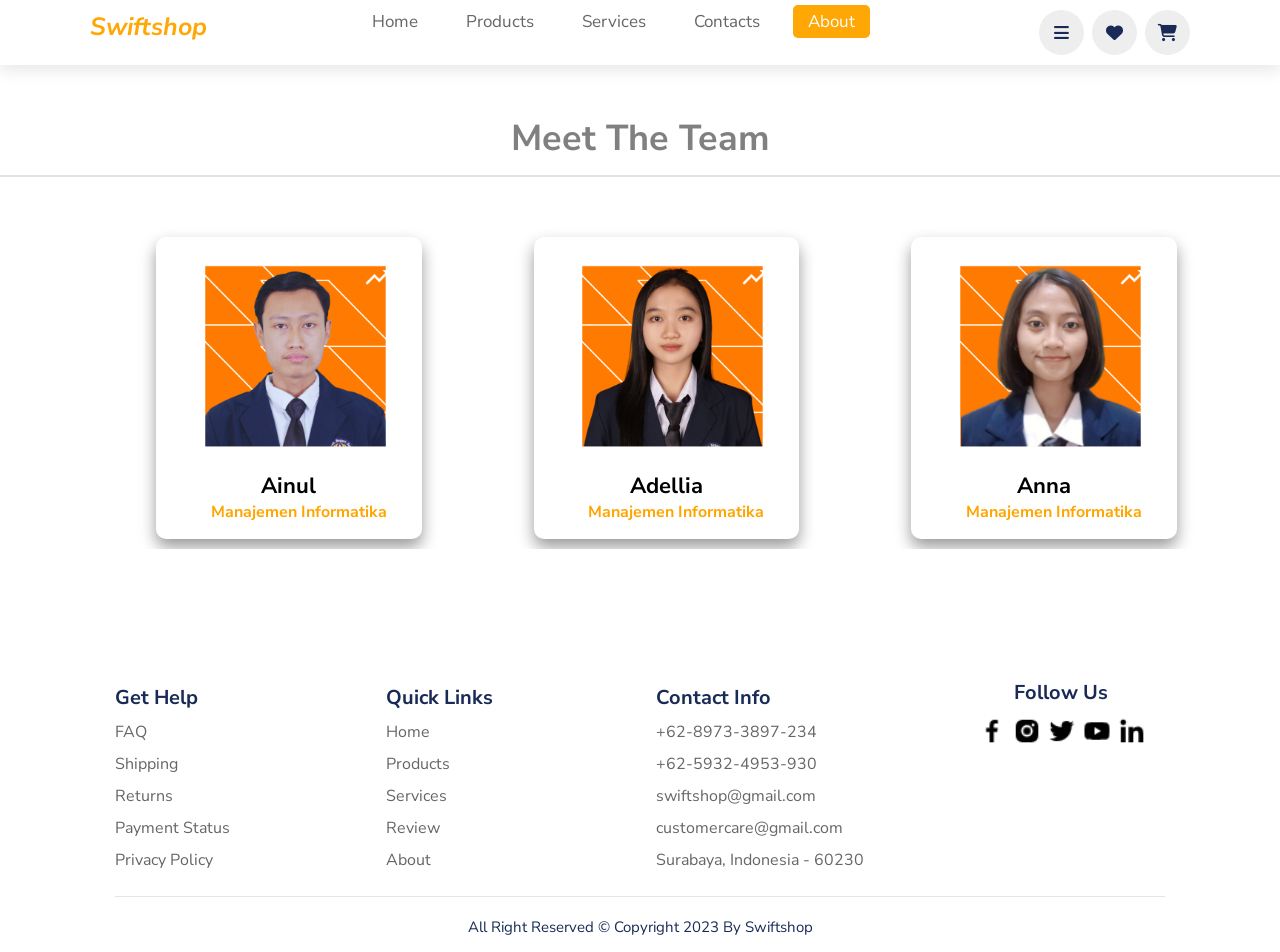
==== commit 50f4dab9: "Add files via upload" ====
--- a/about.html
+++ b/about.html
@@ -1,50 +1,45 @@
 <!DOCTYPE html>
 <html lang="en">
-
 <head>
     <meta charset="UTF-8">
-    <meta http-equiv="X-UA-Compatible" content="IE=edge">
     <meta name="viewport" content="width=device-width, initial-scale=1.0">
+    <link rel="stylesheet" href="https://cdnjs.cloudflare.com/ajax/libs/font-awesome/6.4.2/css/all.min.css">
     <link rel="stylesheet" href="style.css">
     <link rel="stylesheet" href="cards.css">
-    <link rel="stylesheet" href="all.css">
-    <link rel="stylesheet" href="./css/brands.css">
-    <link rel="stylesheet" href="bootstrap.css">
-    <link rel="preconnect" href="https://fonts.googleapis.com">
-    <link rel="preconnect" href="https://fonts.gstatic.com" crossorigin>
-    <link href="https://fonts.googleapis.com/css2?family=Montserrat&family=Poppins&display=swap" rel="stylesheet">
-    <title>About us</title>
+    <title>About</title>
 </head>
-<!-- CTRL+SHIFT+L = GANTI ALL VARIABEL -->
-<!-- Halaman Nama Kelompok -->
+<body>
+     <!-- header section starts -->
+     <header>
+        <!-- <img src="./assets/logo shop.png" id="logo" alt=""> -->
+        <a href="" class="logo"><i class="fas-fa-untensils">swiftshop</i></a>
 
-<body>
-    <!-- header -->
-    <div class="header spacesection">
-        <div class="container">
-            <div class="nav d-flex ai-center jc-spacebetween">
-                <div class="nav-brand">
-                    <img src="./assets/logo shop.png" alt="logo-brand" id="logo-brand">
-                </div>
-                <div class="nav-menu">
-                    <ul class="list-menu">
-                        <li><a href="index.html">Home</a></li>
-                        <li><a href="index.html">Products</a></li>
-                        <li><a href="services.html">Services</a></li>
-                        <li><a href="contact.html">Contact</a></li>
-                        <li><a href="about.html">About</a></li>
-                    </ul>
-                </div>
-            </div>
+        <nav class="navbar">
+            <a href="home.html">Home</a>
+            <a href="">Products</a>
+            <ul class="dropdown">
+                <li><a href="smartphone.html">Smartphone</a></li>
+                <li><a href="smartwatch.html">Smartwatch</a></li>
+                <li><a href="redmipad.html">Redmipad</a></li>
+                <li><a href="redmibook.html">Redmibook</a></li>
+            </ul>
+            <a href="service.html">Services</a>
+            <a href="contact.html">Contacts</a>
+            <a class="active" href="about.html">About</a>
+        </nav>
+        <div class="icons">
+            <i class="fas fa-bars" id="menu-bars"></i>
+            <a href="#" class="fas fa-heart"></a>
+            <a href="checkout.html" class="fas fa-shopping-cart"></a>
         </div>
-    </div>
-    <!-- end header -->
-    <main>
+    </header>
+    <!-- header section ends -->
+    <br>
 
         <div class="about-page">
             <h2>Meet The Team</h2>
             <hr>
-        </div>
+        
         <div class="card-row spacercontent">
             <div class="card-column">
                 <div class="card">
@@ -65,61 +60,57 @@
                     <img src="./assets/anna.png" alt="" class="img-responsive">
                     <h6>Anna</h6>
                     <p>Manajemen Informatika</p>
+                    </div>
                 </div>
             </div>
         </div>
         </div>
-    </main>
-    <!-- end shopping -->
-    <!-- Footer -->
-    <div class="footer">
-        <div class="container">
-            <div class="row">
-                <div class="footer-col company">
-                    <h4>Company</h4>
-                    <ul class="footer-ul">
-                        <li><a href="">About us</a></li>
-                        <li><a href="">Our Services</a></li>
-                        <li><a href="">Privacy Policy</a></li>
-                        <li><a href="">Affiliate Program</a></li>
-                    </ul>
-                </div>
-                <div class="footer-col help">
-                    <h4>Get Help</h4>
-                    <ul class="footer-ul">
-                        <li><a href="">FAQ</a></li>
-                        <li><a href="">Shipping</a></li>
-                        <li><a href="">Returns</a></li>
-                        <li><a href="">Payment Status</a></li>
-                    </ul>
-                </div>
-                <div class="footer-col">
-                    <h4>Product</h4>
-                    <ul class="footer-ul">
-                        <li><a href="index.html">Smartphone</a></li>
-                        <li><a href="smartwatch.html">Smartwatch</a></li>
-                        <li><a href="ipad.html">Xiaomi Pad</a></li>
-                        <li><a href="Redmibook.html">Redmibook</a></li>
-                    </ul>
-                </div>
-                <div class="footer-col">
-                    <h4>Social Media</h4>
-                    <div class="social-links">
-                        <ul>
-                            <a href="https://www.instagram.com/" target="_blank"><i class="fa-brands fa-instagram fa-2x"></i></a>
-                            <a href="https://web.facebook.com/" target="_blank"><i class="fa-brands fa-facebook fa-2x"></i></a>
-                            <a href="https://web.whatsapp.com/" target="_blank"><i class="fa-brands fa-whatsapp fa-2x"></i></a>
-                            <a href="https://twitter.com/" target="_blank"><i class="fa-brands fa-twitter fa-2x"></i></a>
-                        </ul>
-                    </div>
-                </div>
+    <!-- header section ends -->
+
+     <!-- section footer start -->
+     <section class="footer">
+
+        <div class="footer-container">
+
+            <div class="box">
+                <h3>get help</h3>
+                <a href="">FAQ</a>
+                <a href="">Shipping</a>
+                <a href="">Returns</a>
+                <a href="">Payment Status</a>
+                <a href="">Privacy Policy</a>
+            </div>
+
+            <div class="box">
+                <h3>quick links</h3>
+                <a href="">home</a>
+                <a href="">products</a>
+                <a href="">services</a>
+                <a href="">review</a>
+                <a href="">about</a>
+            </div>
+
+            <div class="box" id="contact">
+                <h3>contact info</h3>
+                <a href="">+62-8973-3897-234</a>
+                <a href="">+62-5932-4953-930</a>
+                <a href="" class="lower">swiftshop@gmail.com</a>
+                <a href="" class="lower">customercare@gmail.com</a>
+                <a href="">Surabaya, Indonesia - 60230</a>
+            </div>
+
+
+            <div class="social-media" id="follow">
+                <h3>follow us</h3>
+                <a href="https://web.facebook.com/" target="_blank"><img src="./assets/facebook-logo.png" alt=""></a>
+                <a href="https://www.instagram.com/" target="_blank"><img src="./assets/instagram-alt-logo.png" alt=""></a>
+                <a href="https://twitter.com/" target="_blank"><img src="./assets/twitter-logo.png" alt=""></a>
+                <a href="https://www.youtube.com/" target="_blank"><img src="./assets/youtube-logo.png" alt=""></a>
+                <a href="https://www.linkedin.com/" target="_blank"><img src="./assets/linkedin-logo.png" alt=""></a>
             </div>
         </div>
-        <div id="lisensi">
-            <p>All Right Reserved &copy; Copyright by Swiftshop</p>
-        </div>
-    </div>
-    <!-- end footer -->
+        <div class="copyright">All Right Reserved &copy; copyright 2023 by <span>swiftshop</span></div>
+    </section>
+    <!-- section footer end -->
 </body>
-
 </html>
--- a/style.css
+++ b/style.css
@@ -1,756 +1,545 @@
-body {
-    margin: 0;
-    padding: 0;
-    font-family: 'Poppins', sans-serif;
-}
-
-h1,
-h2,
-h3,
-h4,
-h5 {
-    margin: 0;
-    padding: 0;
-    font-family: 'Montserrat', sans-serif;
-}
-
-p {
-    margin: 0;
-    padding: 0;
-}
-
-.container {
-    max-width: 1000px;
-    width: 90%;
-    margin: 0 auto;
-}
-
-.d-flex {
-    display: flex;
-}
-
-.jc-spacebetween {
-    justify-content: space-between;
-}
-
-.ai-center {
-    align-items: center;
-}
-
-
-/* navbar menu */
-
-.list-menu {
-    list-style: none;
-    margin: 0;
-    margin-top: 10px;
-    padding: 0;
-    display: flex;
-    margin-bottom: 50px;
-    color: black;
-}
-
-list-menu li {
-    font-size: 15px;
-    margin-right: 19px;
-}
-
-.list-menu li a {
-    color: rgba(0, 0, 0, 0.788);
-    text-decoration: none;
-    font-weight: 600;
-    transition: color .1s;
-}
-
-.nav-menu a:hover {
-    font-weight: bold;
-    color: #ffa500;
-}
-
-
-/* end navbar menu  */
-
-.card {
-    justify-content: center;
-}
-
-/* Logo brand */
-.nav-brand {
-    margin-top: -40px;
-    margin-left: -40px;
-}
-.nav-brand img {
-    width: 130px;
-    height: 130px;
-}
-
-/* end brand */
-
-.big-title {
-    font-size: 2em;
-}
-
-.f-warp {
-    flex: wrap;
-}
-
-.img-responsive {
-    width: 100%;
-}
-
-a {
-    display: block;
-    padding: 10px;
-    text-decoration: none;
-    color: black;
-}
-
-.spacersection {
-    padding: 2% 0;
-}
-
-.spacercontent {
-    margin-bottom: 20px;
-    color: #c02311;
-    font-weight: bolder;
-}
-
-.hero-desc {
-    width: 40%;
-}
-
-.hero-image {
-    width: 55%;
-}
-
-.hero-desc>p {
-    font-size: 12px;
-    line-height: 180%;
-}
-
-
-/* card about page*/
-
-.card img {
-    width: 200px;
-    height: 200px;
-    justify-content: center;
-    margin-left: 17px;
-}
-
-.card-row {
-    width: 100%;
-    margin: 10px;
-    padding-left: 50px;
-    padding-right: 40px;
-    overflow: auto;
-}
-
-.card-column {
-    width: 24%;
-    float: left;
-    padding: 0 16px;
-}
-
-.card {
-    background-color: white;
-    padding: 16px;
-    box-shadow: 0 8px 16px 0 rgba(0, 0, 0, 0.4);
-    justify-content: center;
-    border-radius: 10px;
-    margin-top: 50px;
-    margin-bottom: 10px;
-    text-align: center;
-}
-
-.card:hover {
-    border: 4px solid #ffa200;
-    box-shadow: 0 8px 16px 0 rgba(189, 2, 2, 0.4);
-    animation: infinite;
-    transition: all 0.2s step-start;
-}
-
-.card h6 {
-    color: black;
-    margin-top: 10px;
-}
-
-.card p {
-    text-align: left;
-    margin-left: 20px;
-}
-
-.about-page h2 {
-    font-weight: bold;
-    color: grey;
-}
-
-.about {
-    margin-top: 100px;
-    justify-content: center;
-    text-align: justify;
-    align-content: flex-start;
-}
-
-li {
-    font-size: 12px;
-}
-
-/* end cards about page */
-
-/* button */
-
-.btn-light:hover {
-    font-weight: 600;
-    background: none !important;
-}
-
-.btn-dark:hover {
-    font-weight: 600;
-}
-
-.btn-dark {
-    padding: 7px 23px !important;
-    background: #ffa500 !important;
-    border: none !important;
-    margin-top: 30px !important;
-    letter-spacing: 1px !important;
-    margin-right: 15px !important;
-}
-
-.btn-light {
-    color: #ffa500 !important;
-    border: 2px solid #ffa500 !important;
-    border-color: #ffa500 !important;
-    margin-top: 30px !important;
-    letter-spacing: 1px !important;
-}
-
-.btn-outline {
-    padding: 5px;
-    background: none;
-    color: white;
-    display: inline-block;
-    border: 2px solid #fff;
-    text-decoration: none;
-}
-
-.btn-outline:hover {
-    color: #ffa600fa;
-}
-
-.hero {
-    margin-bottom: 60px;
-}
-
-/* end button Login */
-
-.img-product {
-    margin-top: 50px;
-    width: 80%;
-}
-
-.img-product>.hp {
-    margin-top: 70px;
-}
-
-
-/* category */
-
-.category-items {
-    height: 300px;
-    overflow: hidden;
-    position: relative;
-}
-
-.category-items>.overlay {
-    position: absolute;
-    height: 100%;
-    padding: 20px;
-    width: 95%;
-    /* background: #da3f945e; */
-    background: rgba(0, 0, 0, 0.377);
-    font-size: 12px;
-    color: white;
-    opacity: 0;
-    transition: cubic-bezier(0.075, 0.82, 0.165, 1) 2s;
-}
-
-.overlay:hover {
-    opacity: 1;
-}
-
-.overlay p {
-    text-align: justify;
-}
-
-
-/* product */
-
-.product {
-    margin-top: 40px;
-    width: 80%;
-}
-
-h6 {
-    color: rgb(228, 20, 20);
-}
-
-.btn-primary {
-    width: 70%;
-    border: none !important;
-    background: #ec3e2bfd !important;
-    margin-left: 40px !important;
-}
-
-.btn-primary:hover {
-    background: #faa200 !important;
-}
-
-.spacercart {
-    margin-top: 10px;
-    margin-bottom: 10px;
-}
-
-.cart {
-    width: 24px;
-    font-size: 15px;
-    margin-left: -25px;
-    margin-right: 10px;
-    position: relative;
-}
-/* end product */
-
-/* main content */
-body {
-    margin: 0;
-    padding: 0;
-    font-family: 'Poppins', sans-serif;
-}
-
-h1,
-h2,
-h3,
-h4,
-h5 {
-    margin: 0;
-    padding: 0;
-    font-family: 'Montserrat', sans-serif;
-}
-
-p {
-    margin: 0;
-    padding: 0;
-}
-
-.container {
-    max-width: 1000px;
-    width: 90%;
-    margin: 0 auto;
-}
-
-.d-flex {
-    display: flex;
-}
-
-.jc-spacebetween {
-    justify-content: space-between;
-}
-
-.ai-center {
-    align-items: center;
-}
-
-.list-menu {
-    list-style: none;
-    margin: 0;
-    margin-top: 10px;
-    padding: 0;
-    display: flex;
-    margin-bottom: 50px;
-    color: black;
-}
-
-.list-menu li {
-    font-size: 15px;
-    margin-right: 17px;
-}
-
-
-/* brand */
-
-#brand {
-    font-size: 30px;
-    margin: 0;
-    margin-top: -30px;
-    padding: 0;
-    color: #ffa500;
-    text-decoration: none;
-    font-weight: bold;
-    font-family: 'Montserrat', sans-serif;
-}
-
-#brand:hover {
-    font-weight: 400;
-}
-
-
-/* end brand */
-
-.big-title {
-    font-size: 2em;
-}
-
-.f-warp {
-    flex: wrap;
-}
-
-.img-responsive {
-    width: 100%;
-}
-
-a {
-    display: block;
-    padding: 10px;
-    text-decoration: none;
-    color: black;
-}
-
-.nav-menu {
-    color: black;
-}
-
-.nav-menu a:hover {
-    font-weight: bold;
-    color: #ffa500;
-}
-
-.spacersection {
-    padding: 2% 0;
-}
-
-.spacercontent {
-    margin-bottom: 20px;
-    color: #c02311;
-    /* color: #b22222; */
-    font-weight: bolder;
-}
-
-.hero-desc {
-    width: 40%;
-}
-
-.hero-image {
-    width: 55%;
-}
-
-.hero-desc>p {
-    font-size: 12px;
-    line-height: 180%;
-}
-
-
-/* button */
-
-.btn-light:hover {
-    font-weight: 600;
-    background: none !important;
-}
-
-.btn-dark:hover {
-    font-weight: 600;
-}
-
-.btn-dark {
-    padding: 7px 23px !important;
-    background: #ffa500 !important;
-    border: none !important;
-    margin-top: 30px !important;
-    letter-spacing: 1px !important;
-    margin-right: 15px !important;
-}
-
-.btn-light {
-    color: #ffa500 !important;
-    border: 2px solid #ffa500 !important;
-    border-color: #ffa500 !important;
-    margin-top: 30px !important;
-    letter-spacing: 1px !important;
-}
-
-.btn-outline {
-    padding: 5px;
-    background: none;
-    color: white;
-    display: inline-block;
-    border: 2px solid #fff;
-}
-
-.btn-outline:hover {
-    font-weight: bold;
-    color: #ffa600fa;
-}
-
-.hero {
-    margin-bottom: 60px;
-}
-
-
-/* end button Login */
-
-.img-product {
-    margin-top: 50px;
-    width: 80%;
-}
-
-.img-product>.hp {
-    margin-top: 70px;
-}
-
-
-/* category */
-
-.category-items {
-    height: 300px;
-    overflow: hidden;
-    position: relative;
-}
-
-.category-items>.overlay {
-    position: absolute;
-    height: 100%;
-    padding: 20px;
-    width: 95%;
-    /* background: #da3f945e; */
-    background: rgba(0, 0, 0, 0.377);
-    font-size: 12px;
-    color: white;
-    opacity: 0;
-    transition: cubic-bezier(0.075, 0.82, 0.165, 1) 2s;
-}
-
-.overlay:hover {
-    opacity: 1;
-}
-
-.overlay p {
-    text-align: justify;
-}
-
-
-/* product */
-
-.product {
-    margin-top: 40px;
-    width: 80%;
-}
-
-h6 {
-    color: rgb(228, 20, 20);
-}
-
-.shopping-items .h6 {
-    color: #c02311;
-    justify-content: center;
-    margin-top: -100px;
-}
-
-.btn-primary {
-    width: 70%;
-    border: none !important;
-    background: #ec3e2bfd !important;
-}
-
-.btn-primary:hover {
-    background: #faa200 !important;
-}
-
-.spacercart {
-    margin-top: 10px;
-    margin-bottom: 10px;
-}
-
-.cart {
-    width: 24px;
-    font-size: 15px;
-    margin-left: -25px;
-    margin-right: 10px;
-    position: relative;
-}
-
-
-/* end product */
-
-
-/* footer */
+@import url('https://fonts.googleapis.com/css2?family=Nunito+Sans:opsz,wght@6..12,700&display=swap');
+
 
 * {
+    font-family: 'Nunito Sans', sans-serif;
     margin: 0;
     padding: 0;
     box-sizing: border-box;
-    font-family: sans-serif;
-}
-
-body {
-    height: 100vh;
-    background: #000;
-}
-
-.container {
-    max-width: 1170px;
-    margin: auto;
-}
-
-.row {
-    display: flex;
-    flex-wrap: wrap;
-}
-
-
+    text-decoration: none;
+    outline: none;
+    border: none;
+    text-transform: capitalize;
+    transition: all .2s linear;
+}
+html {
+    font-size: 62.5%;
+    overflow-x: hidden;
+    scroll-padding-top: 5.5rem;
+    scroll-behavior: smooth;
+}
+
+/* Header content */
+header {
+    position: fixed;
+    top: 0; left: 0; right: 0;
+    background: #fff;
+    padding: 1rem 7%;
+    display: flex;
+    text-align: center;
+    justify-content: space-between;
+    z-index: 1000;
+    box-shadow: 0 0.5rem 1.5rem rgba(0,0,0,.1);
+}
+header .logo {
+    color: #192a56;
+    font-size: 2.5rem;
+    font-weight: bolder;
+}
+header .logo i {
+    color: #ffa600fa;
+}
+header .navbar a{
+    font-size: 1.7rem;
+    border-radius: .5rem;
+    padding:.5rem 1.5rem;
+    color: #666;
+    margin-right: 15px;
+}
+header .navbar a.active,
+header .navbar a:hover{
+    color: #fff;
+    background-color: #ffa600fa;
+}
+header .icons i,
+header .icons a{
+    cursor: pointer;
+    margin-left: .5rem;
+    height: 4.5rem;
+    line-height: 4.5rem;
+    width: 4.5rem;
+    text-align: center;
+    font-size: 1.7rem;
+    color: #192a56;
+    border-radius: 50%;
+    background: #eee;
+}
+/* Animasi hover icons */
+header .icons i:hover,
+header .icons a:hover{
+    color: #fff;
+    background: #ffa600fa;
+    transform: rotate(360deg);
+}
+header .icons #menu-bar{
+    display: none;
+}
+/* Header contents ends */
+
+/* Dropdown menu navbar */
 ul {
     list-style: none;
-}
-
-.footer-ul {
-    list-style: none;
-    list-style-type: none;
-}
-
-.footer-product {
+    background: #ffa500;
+}
+ul li{
     display: inline-block;
-    font-size: 12px;
-}
-
-.footer {
-    margin-top: 200px;
-    background: #24262b;
-    padding: 40px 0;
-}
-
-.footer-col {
+    position: relative;
+}
+ul li a{
+    display: block;
+    color: #fff;
+    padding: 10px;
+    text-decoration: none;
+    text-align: left;
+    font-size: 6px;
+    margin-top: 5px;
+}
+.navbar ul.dropdown li{
+    display: block;
+}
+.navbar ul.dropdown{
+    width: 10%;
+    background: #fff;
+    position: absolute;
+    z-index: 999;
+    display: none;
+    border-radius: 5px;
+    margin-left: 80px;
+}
+ul li a:hover{
+    background: #ffa500;
+}
+.navbar:hover ul.dropdown{
+    display: block;
+}
+
+/* ends Dropdown menu navbar */
+
+/* SEARCH CONTENT */
+.search-box {
+    height: 100vh;
+    display: flex;
+    justify-content: center;
+    align-items: center;
+    background: #fff;
+    margin-top: -180px;
+    margin-bottom: -200px;
+}
+
+.content-box{
+    height: 100vh;
+    display: flex;
+    height: 40px;
+    cursor: pointer;
+    padding: 10px 20px;
+    background: #fff;
+    border: 1px solid orange;
+    border-radius: 30px;
+    box-shadow: 0 10px 25px rgba(0, 0, 0, 0.1);
+}
+.content-box input{
+    width: 500px;
+}
+.content-box a .fas{
+    color: orange;
+    font-size: 18px;
+}
+/* ENDS SEARCH CONTENT */
+
+/* SECTION */
+section {
+    padding: 2rem 9%;
+}
+section:nth-child(even){
+    background: #fff;
+}
+#gadget{
+    margin-top: 50px;
+}
+/* ENDS SECTION */
+
+/* HOME SLIDER */
+.home .home-slider .slide{
+    display: flex;
+    align-items: center;
+    justify-content: center;
+    flex-wrap: wrap;
+    gap: 2rem;
+    padding-top: 9rem;
+}
+.home .home-slider .slide .content{
+    flex: 1 1 45rem;
+}
+.home .home-slider .slide .image{
+    flex: 1 1 45rem;
+}
+.home .home-slider .slide .image img{
+    width: 100%;
+}
+.home .home-slider .slide .content span{
+    color: #ffa600fa;
+    font-size: 40px;
+}
+.home .home-slider .slide .content h3{
+    color: #ec3e2bfd;;
+    font-size: 30px;
+}
+.home .home-slider .slide .content p{
+    color: #666;
+    font-size: 16px;
+    padding: .5rem 0;
+    margin-right: 45px;
+    text-align: justify;
+}
+/* ENDS HOME SLIDER */
+
+/* Button home slider */
+.btn{
+    margin-top: 1rem;
+    display: inline-block;
+    font-size: 15px;
+    color: #fff;
+    background: #ec3e2bfd;;
+    border-radius: .5rem;
+    cursor: pointer;
+    padding: .8rem 3rem;
+    justify-content: center;
+    margin-left: 55px;
+}
+.btn:hover{
+    background: #ffa600fa;
+}
+#btn-order{
+    margin-left: 0;
+}
+/* ends button slider */
+
+/* Logo */
+#logo{
+    margin: 0;
+    padding: 0;
+    margin-top: -20px;
+    width: 80px;
+}
+/* end logo */
+
+/* sub heading */
+.sub-heading{
+    text-align: center;
+    color: #ffa600fa;
+    font-size: 2rem;
+    padding-top: 1rem;
+}
+.heading{
+    text-align: center;
+    color: #192a56;
+    font-size: 3rem;
+    padding-bottom: 2rem;
+    text-transform: uppercase;
+}
+/* End Sub Heading */
+
+/* Ukuran gambar produk */
+.box img{
+    width: 24%;
+    display: inline-flex;
+}
+
+.cart{
+    width: 18px;
+    margin-right: 5px;
+}
+/* harga produk */
+.price{
+    font-size: 15px;
+    font-family: 'Times New Roman', Times, serif;
+    font-weight: bold;
+}
+.card span{
+    color: orangered;
+}
+/* bintang pada produk */
+.stars{
+    color: rgb(250, 233, 1);
+}
+/* PROMOTION */
+
+/* ENDS PROMOTION */
+section .content{
+    float: left;
+    width: 60%;
+    margin-top: 70px;
+    text-align: justify;
+}
+section h3{
+    font-size: 35px;
+    color: #ffa500;
+}
+section #deskripsi{
+    font-size: 16px;
+    color: #666;
+    margin-right: 100px;
+    line-height: 1.9;
+    margin-top: 10px;
+}
+section .image-promotion img{
+    float: right;
+    width: 85%;
+}
+/* About konten bawah */
+.about{
+    margin-top: 50px;
+}
+.about .row{
+    display: flex;
+    flex-wrap: wrap;
+    gap: 1.5rem;
+    align-items: center;
+}
+.about .row .image{
+    flex:1 1 45rem;
+}
+.about .row .image img{
+    width: 80%;
+}
+.about .row .content{
+    flex:1 1 45rem;
+}
+.about .row .content h3{
+    color: #192a56;
+    font-size: 3rem;
+    padding: .5rem 0;
+}
+.about .row .content p{
+    color: #666;
+    font-size: 1.5rem;
+    padding: .5rem 0;
+    line-height: 2;
+}
+.about .row .content .icons-container{
+    display: flex;
+    gap: 1rem;
+    flex-wrap: wrap;
+    padding: 1rem 0;
+    margin-top: .5rem;
+}
+.about .row .content .icons-container .icons:hover{
+    border: .1rem solid #ffa500;
+
+}
+.about .row .content .icons-container .icons{
+    background: #fff;
+    border-radius: .5rem;
+    border: .1rem solid rgba(0,0,0,.2);
+    display: flex;
+    align-items: center;
+    justify-content: center;
+    gap: 1rem;
+    flex: 1 1 17rem;
+    padding: 1.5rem 1rem;
+}
+.about .row .content .icons-container .icons i{
+    font-size: 2.5rem;
+    color: #ffa600fa;
+}
+.about .row .content .icons-container .icons span{
+    font-size: 1.5rem;
+    color: #192a56;
+}
+#btn-about{
+    margin-left: -2px;
+}
+/* end about */
+
+/* review starts */
+.review{
+    background: #fff;
+    margin-top: 50px;
+}
+.review .slide{
+    padding: 2rem;
+    color: #192a56;
+    border: .1rem solid rgba(0,0,0,.2);
+    border-radius: .5rem;
+    position: relative;
     width: 30%;
-    padding: 0 20px;
-    flex: content;
-}
-
-.footer-col h4 {
-    font-size: 18px;
-    color: #fff;
-    text-transform: uppercase;
-    margin-bottom: 30px;
-    font-weight: 500;
-    position: relative;
+    display: inline-block;
+    margin-right: 20px;
+    align-items: center;
+    justify-content: center;
+    background: #fff;
+}
+
+.review .slide .fa-quote-right{
+    position: absolute;
+    top: 2.5rem; right: 2.5rem;
+    font-size: 2.5rem;
+    color: #ccc;
+}
+.review .slide .user{
+    display: flex;
+    gap: 1.5rem;
+    align-items: center;
+    padding-bottom: 1.5rem;
+}
+.review .slide .user img{
+    height: 7rem;
+    width: 7rem;
+    border-radius: 50%;
+    object-fit: cover;
+}
+.review .slide .user h3{
+    color: #192a56;
+    font-size: 2rem;
+    padding-bottom: .5rem;
+}
+.review .slide .user i{
+    font-size: 1.3rem;
+    color: #ffa600fa;
+}
+.review .slide p{
+    font-size: 1.5rem;
+    line-height: 1.5;
+    text-align: justify;
+    color: #666;
+}
+.review .swiper-container .review-slider{
+    display: flex;
+    display: inline-flex;
+}
+/* review ends */
+
+/* footer start */
+.footer .footer-container{
+    display: grid;
+    grid-template-columns: repeat(auto-fit, minmax(20rem, 1fr));
+    gap: 3.2rem;
+    margin-top: 60px;
+    margin-bottom: 20px;
+
+}
+#contact a{
     text-decoration: none;
-    text-align: justify;
-    display: inline-block;
-}
-
-.footer-col .ul {
-    list-style: none;
-    margin-left: -40px;
-}
-
-.footer-col h4::before {
-    content: '';
-    position: absolute;
-    left: 0;
-    bottom: -10px;
-    background: #e91e63;
-    height: 2px;
-    box-sizing: border-box;
-    width: 40px;
-}
-
-.footer-col ul li:not(:last-child) {
-    margin-bottom: 10px;
-}
-
-.footer-col ul li a {
+}
+#follow{
+    margin-left: 30px;
+}
+.lower{
+    text-transform: lowercase;
+}
+.footer .footer-container .box h3{
+    padding: .5rem 0;
+    font-size: 2rem;
+    color: #192a56;
+}
+.footer .footer-container .box a{
+    display: block;
+    padding: .5rem 0;
     font-size: 16px;
-    color: #bbb;
-    text-decoration: none;
-    font-weight: 300;
-    display: block;
-    transition: all 0.3s ease;
-    margin-left: -30px;
-}
-
-.footer ul li a:hover {
-    color: #fff;
-    padding-left: 8px;
-}
-
-.footer .social-links a {
-    display: inline-block;
-    height: 50px;
-    width: 50px;
-    background: rgba(255, 255, 255, 0.2);
-    margin: 0 10px 10px 0;
-    text-align: center;
-    line-height: 40px;
-    border-radius: 50px;
-    color: #fff;
-    transition: all 0.3s ease;
-    flex: content;
-}
-
-/* end content footer */
-
-/* Social media */
-.social-links ul a {
-    width: 15px;
+    color: #666;
+}
+.footer .footer-container .box a:hover{
+    color: #ffa600fa;
+    text-decoration: underline;
+}
+.footer .copyright{
+    text-align: center;
+    border-top: .1rem solid rgba(0,0,0,.1);
+    font-size: 1.5rem;
+    color: #192a56;
+    padding: .5rem;
+    padding-top: 2rem;
+    margin-top: 2rem;
+    margin-bottom: -1rem;
+}
+
+/* About page */
+.about-page p{
+    color: black;
+}
+.about-page .card h6{
+    font-size: 22px;
+}
+.about-page .card p{
+    font-size: 16px;
+    color: #ffa500;
+    font-weight: bold;
+}
+
+.about-page{
+    margin-top: 100px;
+    font-size: 24px;
     justify-content: center;
-    margin-top: -20px;
-}
-
-.social-links {
-    margin-left: -30px;
-}
-
-.footer-col .social-links a:hover {
-    color: #24262b;
-    background: #fff;
-}
-/* end social media */
-
-@media(max-width: 767px) {
-    .footer-col {
-        width: 50%;
-        margin-bottom: 30px;
+    align-items: center;
+    text-align: center;
+}
+.about-page hr{
+    margin-top: 12px;
+    border: 0.5px solid rgb(226, 226, 226);
+}
+
+/* ends about page */
+
+/* SOCIAL MEDIA */
+.social-media{
+    display: flext;
+    text-align: center;
+    margin-left: 100px;
+    float: right;
+}
+.social-media h3{
+    font-size: 2rem;
+    color: #192a56;
+}
+.social-media img{
+    width: 30px;
+    margin-top: 10px;
+    margin-left: 2px;
+}
+.social-media img:hover{
+    border: solid 2px #ffa500;
+    border-radius: 50%;
+    color: #ffa500;
+}
+
+/* ENDS SOCIAL MEDIA */
+
+
+
+
+@media (max-width:991px){
+
+    html{
+        font-size: 55%;
     }
-}
-
-@media(max-width: 564px) {
-    .footer-col {
-        width: 100%;
-        margin-bottom: 30px;
+
+    header{
+        padding: 1rem 2rem;
     }
 }
 
-/* lisensi website */
-#lisensi {
-    font-size: 12px;
-    margin-top: -150px;
-    margin-right: 240px;
-    text-decoration: none;
-    float: right;
-    color: white;
-}
-
-/* the team */
-.team p {
-    font-size: 12px;
-}
-
-li {
-    font-size: 10px;
-    justify-content: flex-start;
-    margin-left: -10px;
-}
-
-/* about page */
-.about-page {
-    text-align: center;
-    font-family: poppins;
-    font-weight: 500;
-}+@media (max-width:768px){
+
+    header .icons #menu-bars{
+        display: inline-block;
+    }
+
+    header .navbar{
+        position: absolute;
+        top: 100%; left: 0; right: 0;
+        background: #fff;
+        border-top: .1rem solid rgba(0,0,0,.2);
+        border-bottom: .1rem solid rgba(0,0,0,.2);
+        padding: 1rem;
+    }
+
+    header .navbar a{
+        display: block;
+        padding: 1.5rem;
+        margin: 1rem;
+        font-size: 2rem;
+        background: #eee;
+        margin-top: 60px;
+    }
+}
+
--- a/cards.css
+++ b/cards.css
@@ -1,12 +1,6 @@
 * {
     box-sizing: border-box;
 }
-
-body {
-    background-color: lightyellow;
-    text-align: center;
-}
-
 
 /* card about page*/
 /* ukuran gambar */
@@ -14,7 +8,7 @@
     width: 200px;
     height: 200px;
     justify-content: center;
-    margin-left: 17px;
+    margin-left: 10px;
 }
 
 .card-row {
@@ -22,11 +16,12 @@
     margin: 10px;
     padding-left: 50px;
     padding-right: 40px;
+    margin-bottom: 50px;
     overflow: auto;
 }
 
 .card-column {
-    width: 24%;
+    width: 25%;
     float: left;
     padding: 0 16px;
     margin-left: 80px;
@@ -45,7 +40,7 @@
 }
 
 .card:hover {
-    border: 4px solid #ffa200;
+    border: 2px solid #ffa200;
     box-shadow: 0 8px 16px 0 rgba(189, 2, 2, 0.4);
     animation: infinite;
     transition: all 0.2s step-start;
@@ -61,10 +56,8 @@
     margin-left: 20px;
 }
 
-
-/* end cards about page */
-
 .about-page h2 {
     font-weight: bold;
     color: grey;
-}+}
+/* end cards about page */
